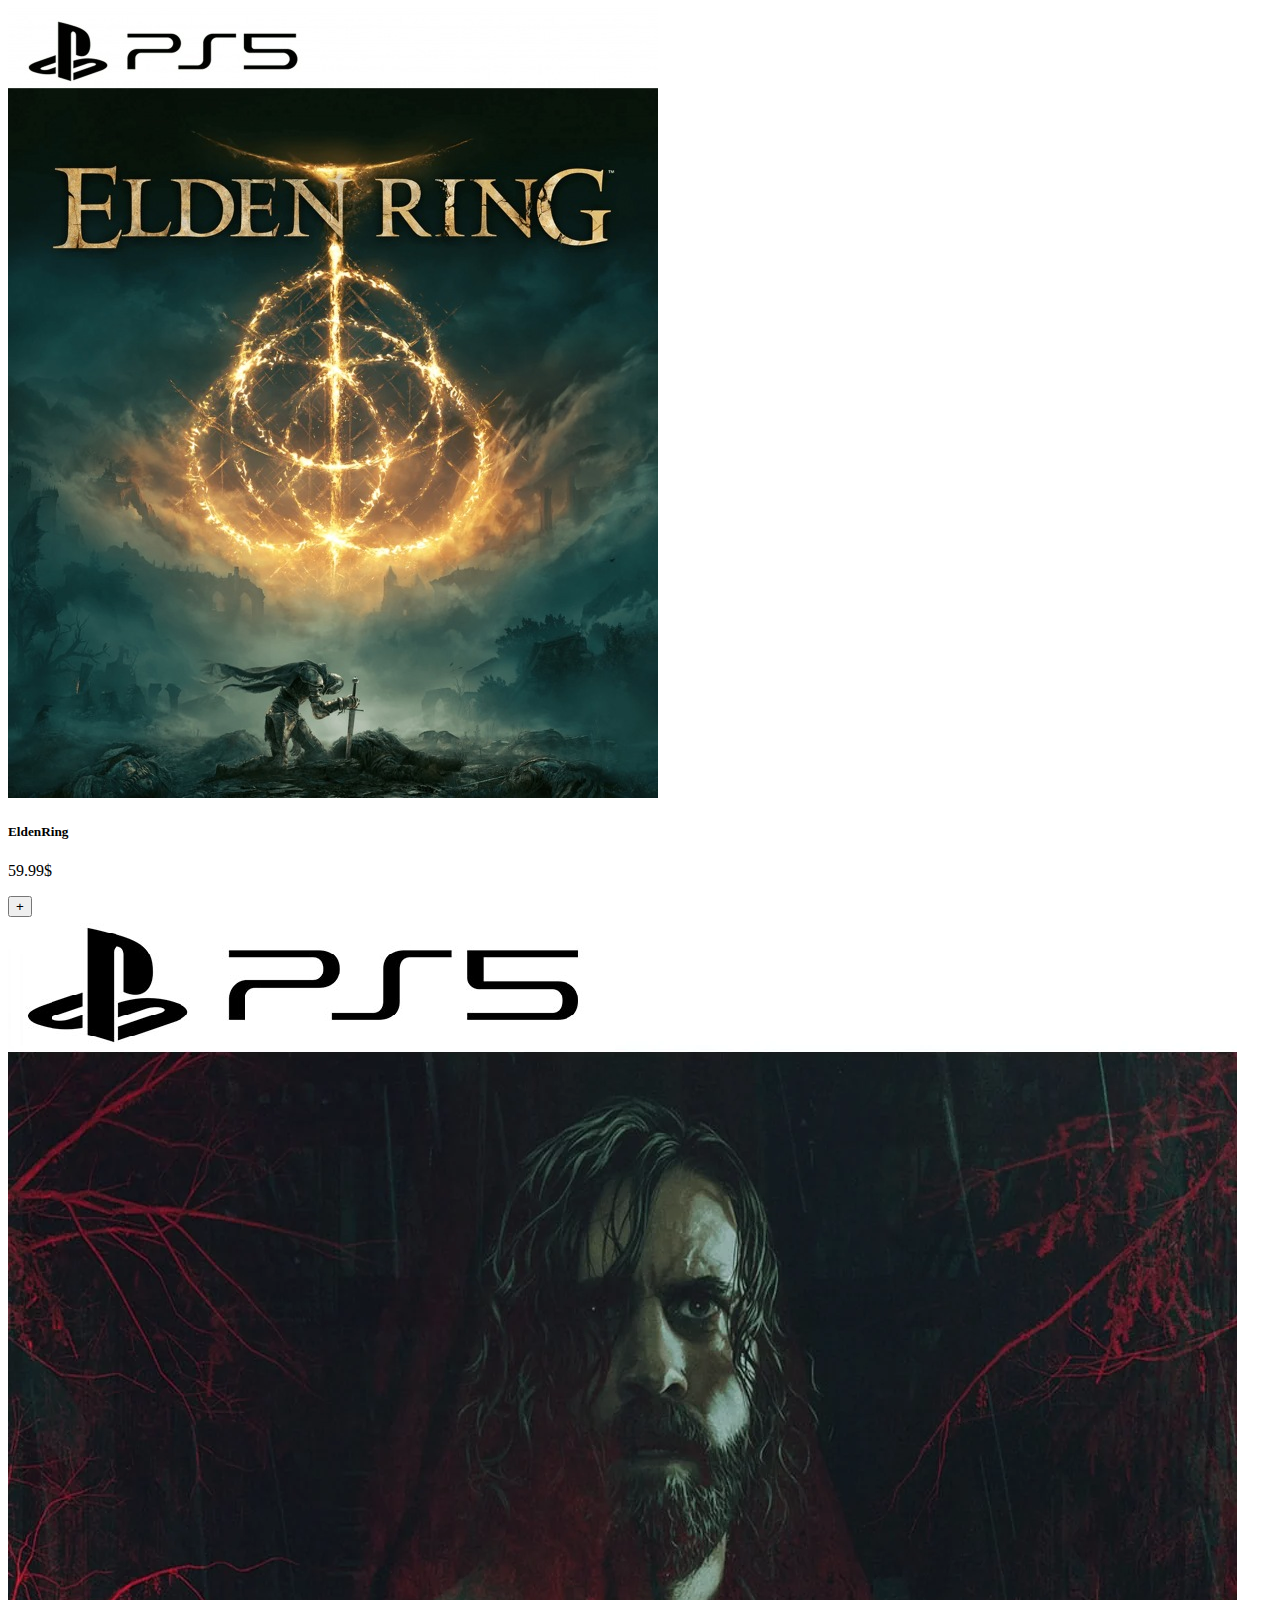
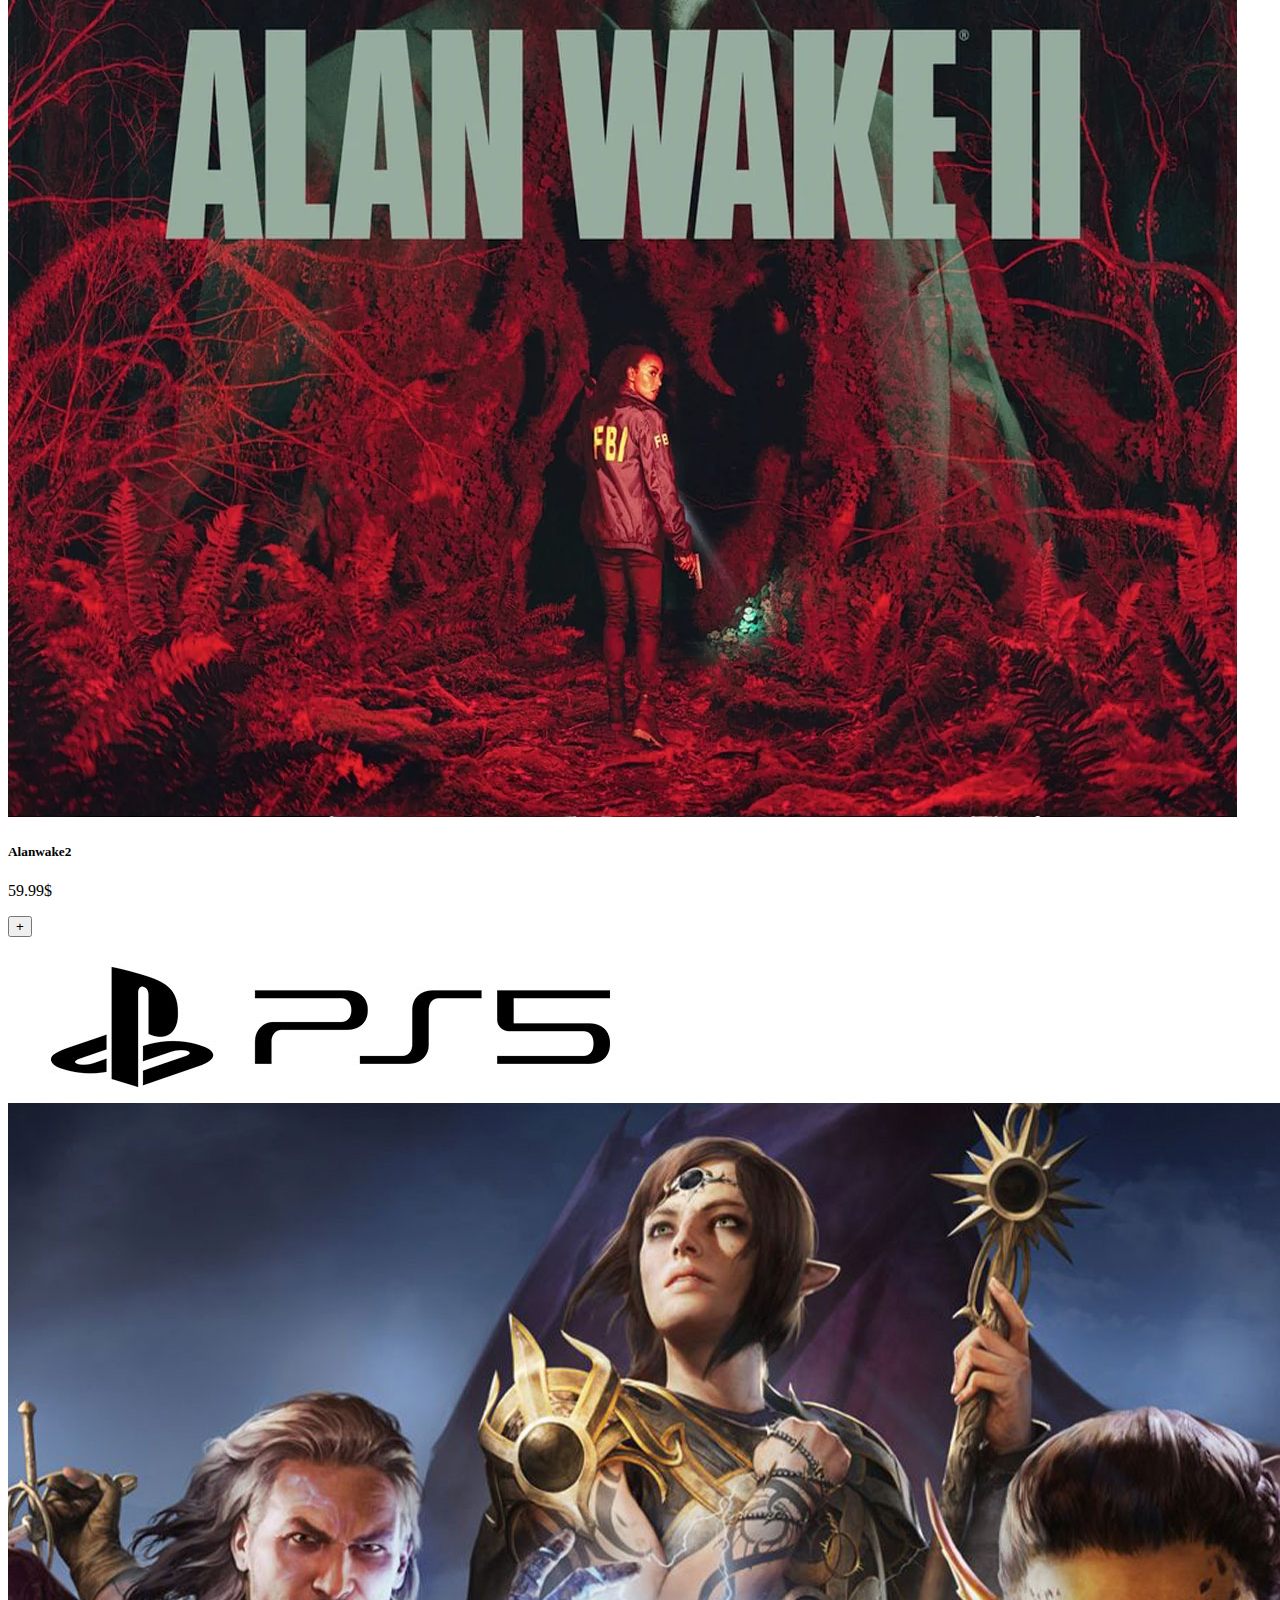
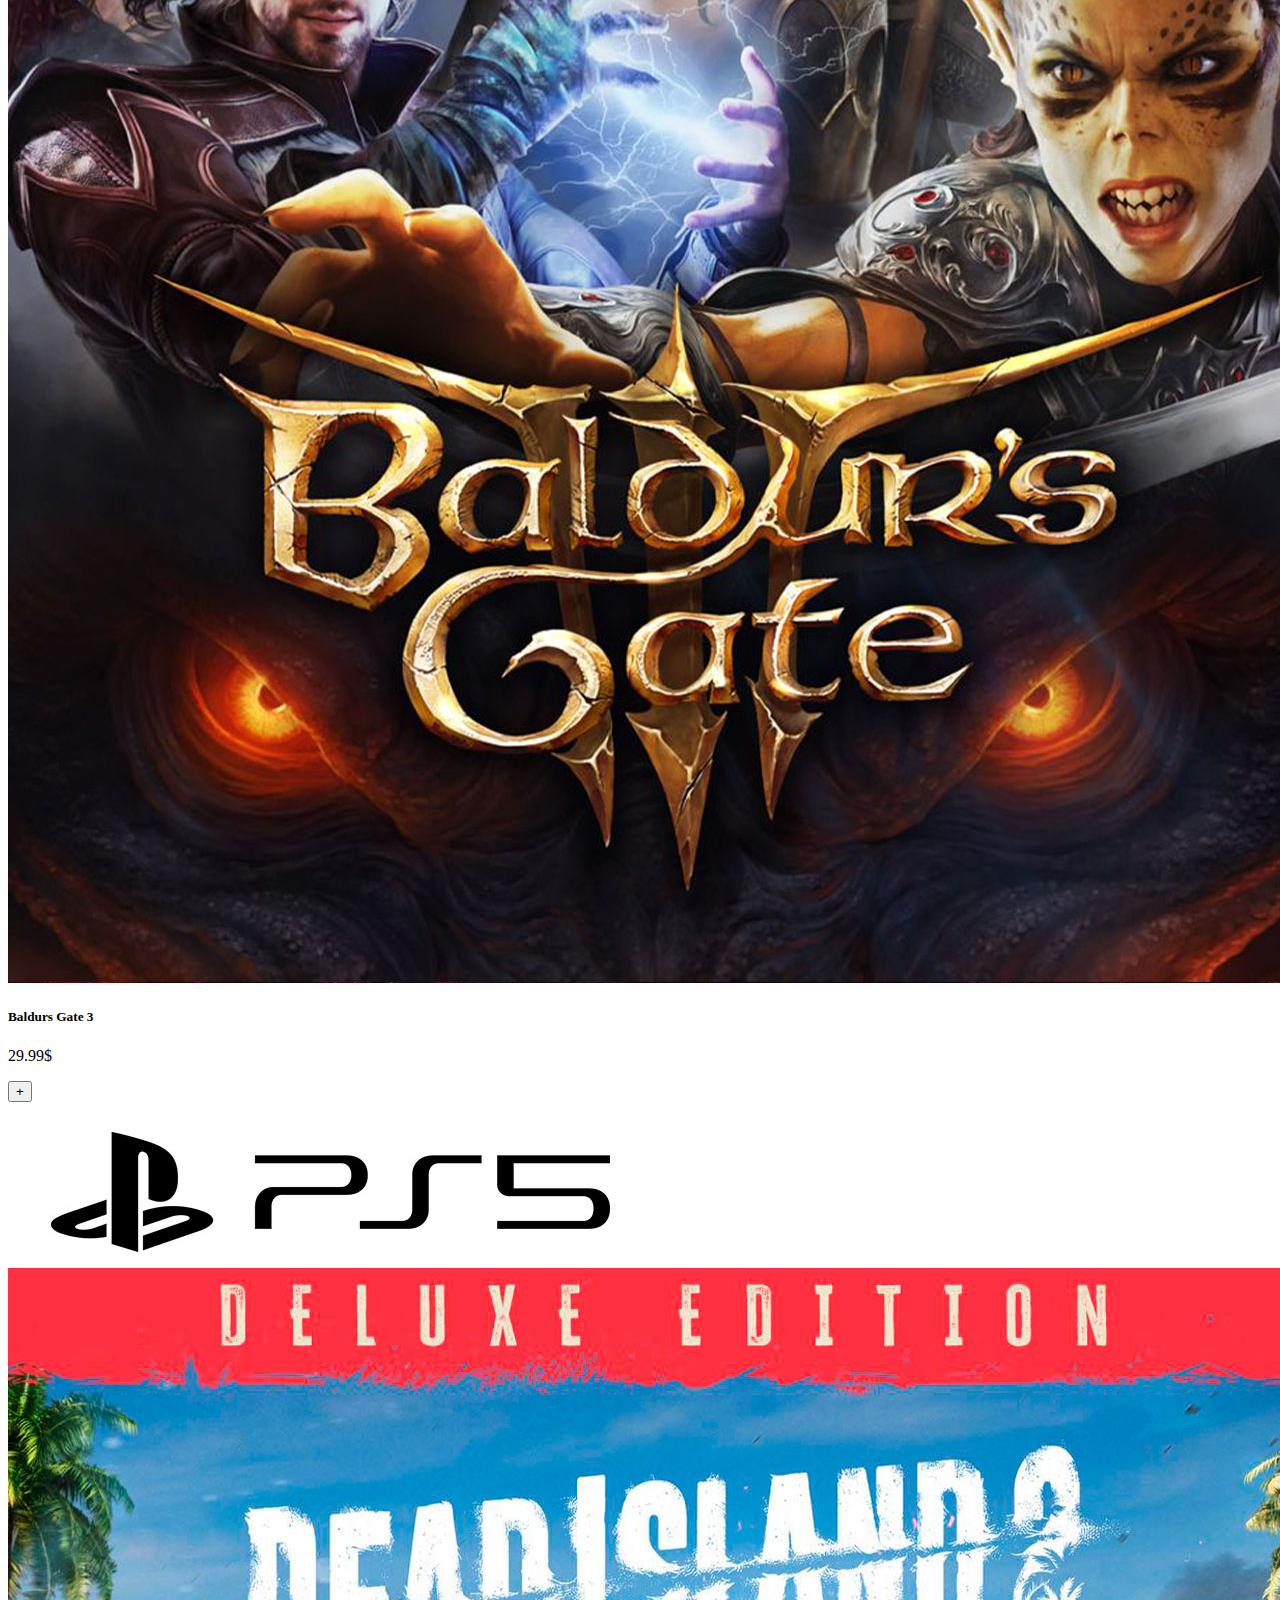
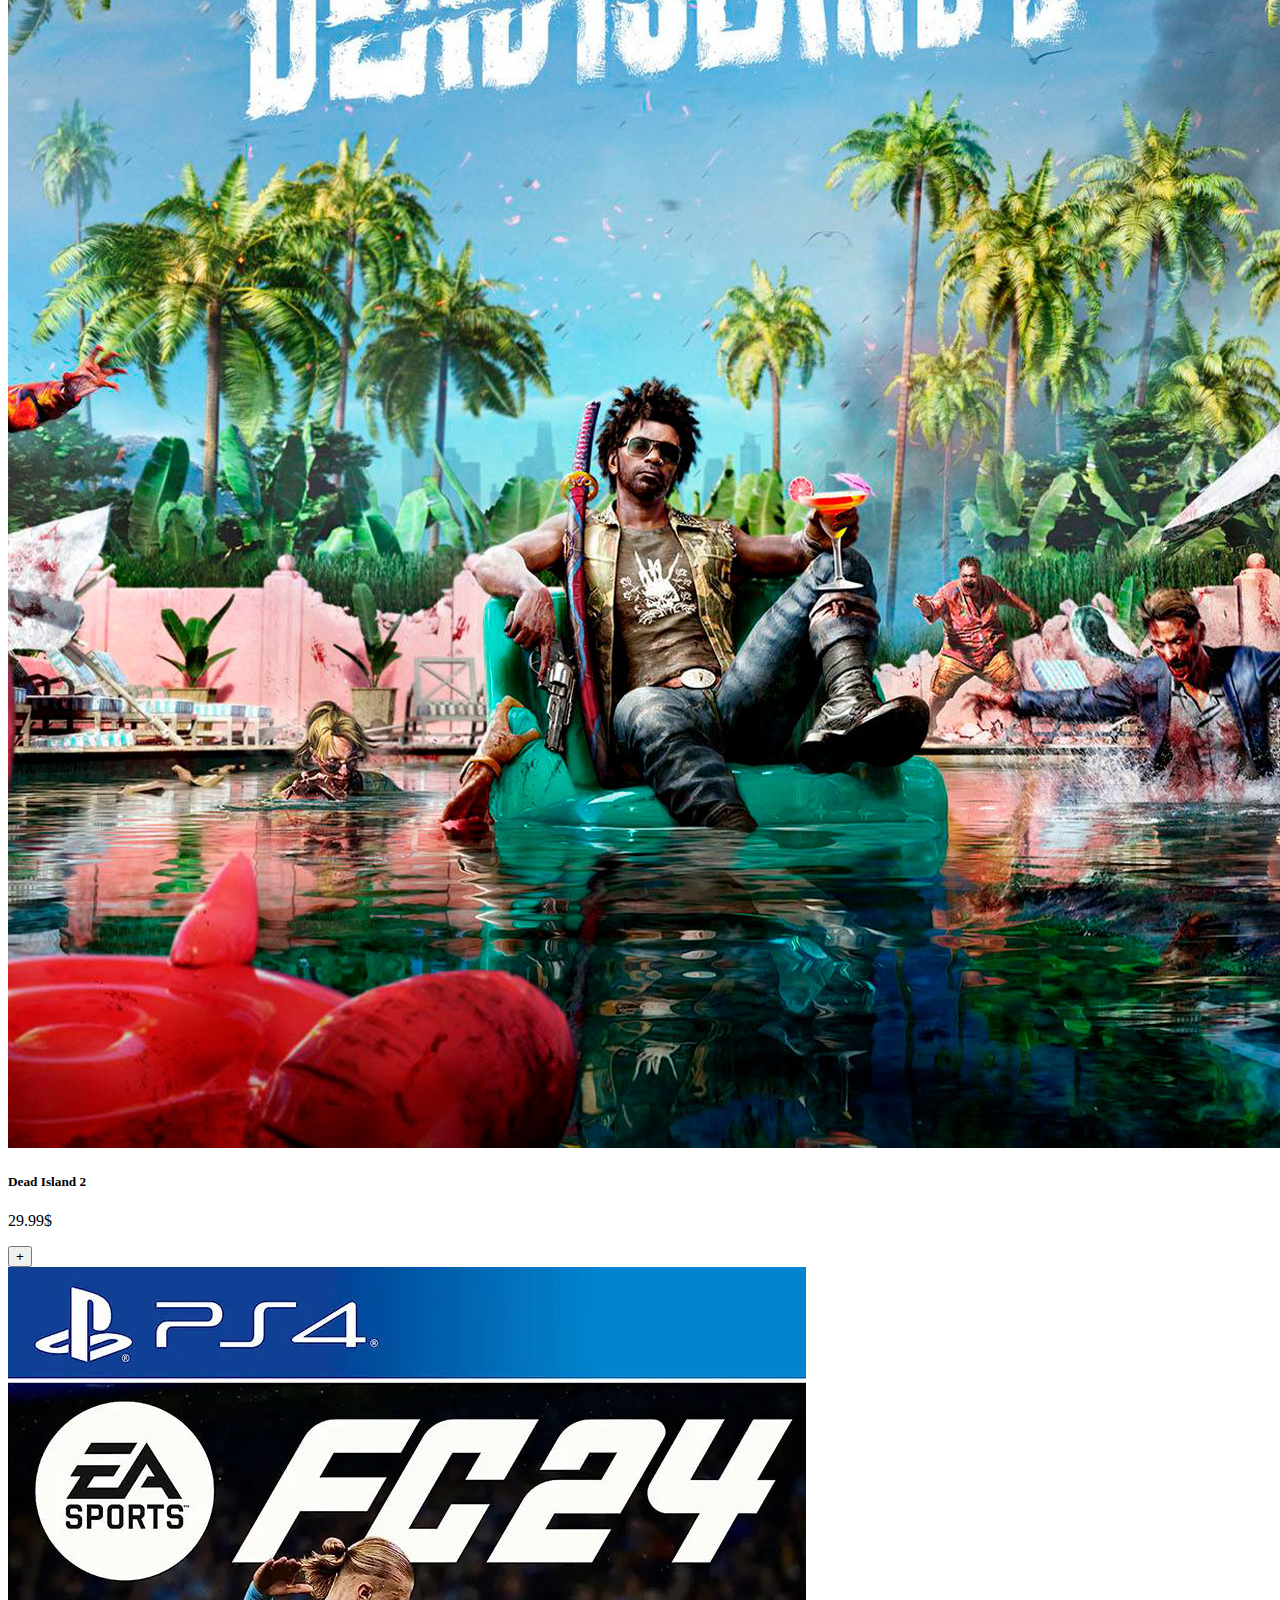
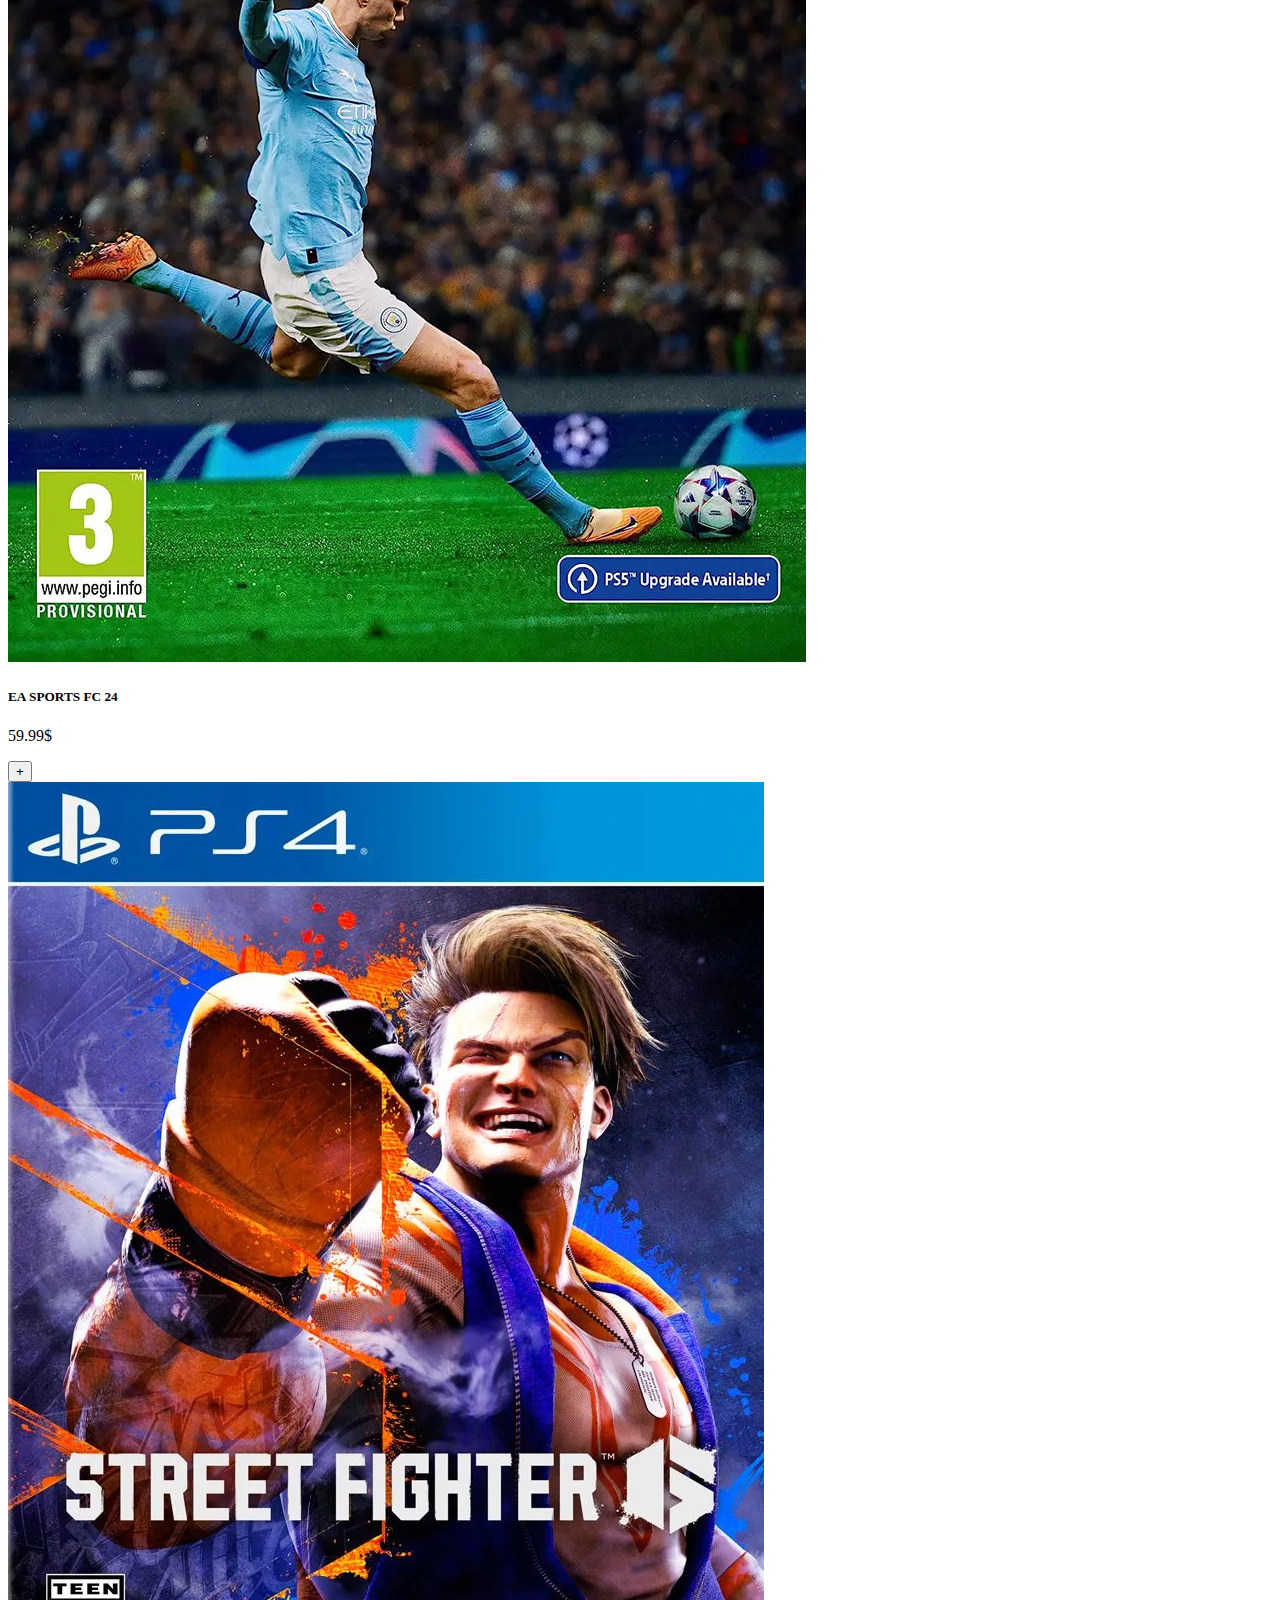
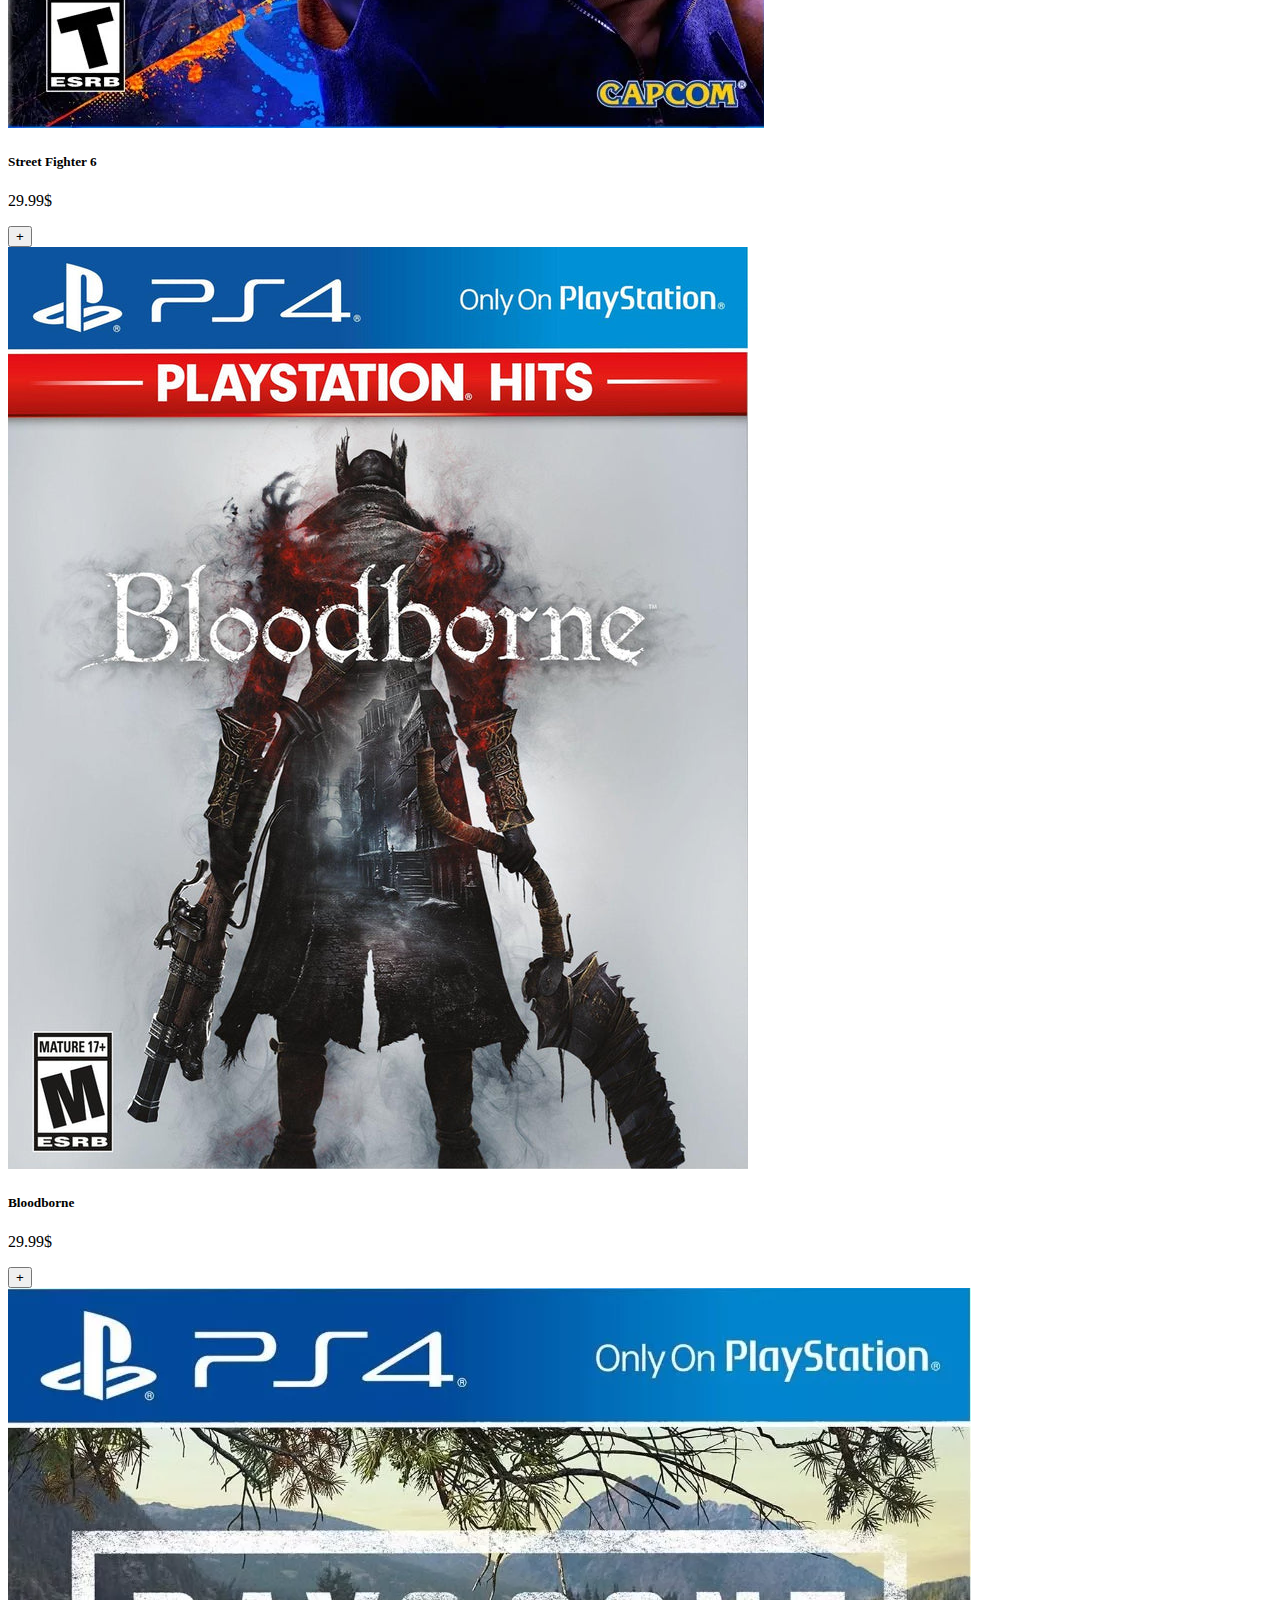
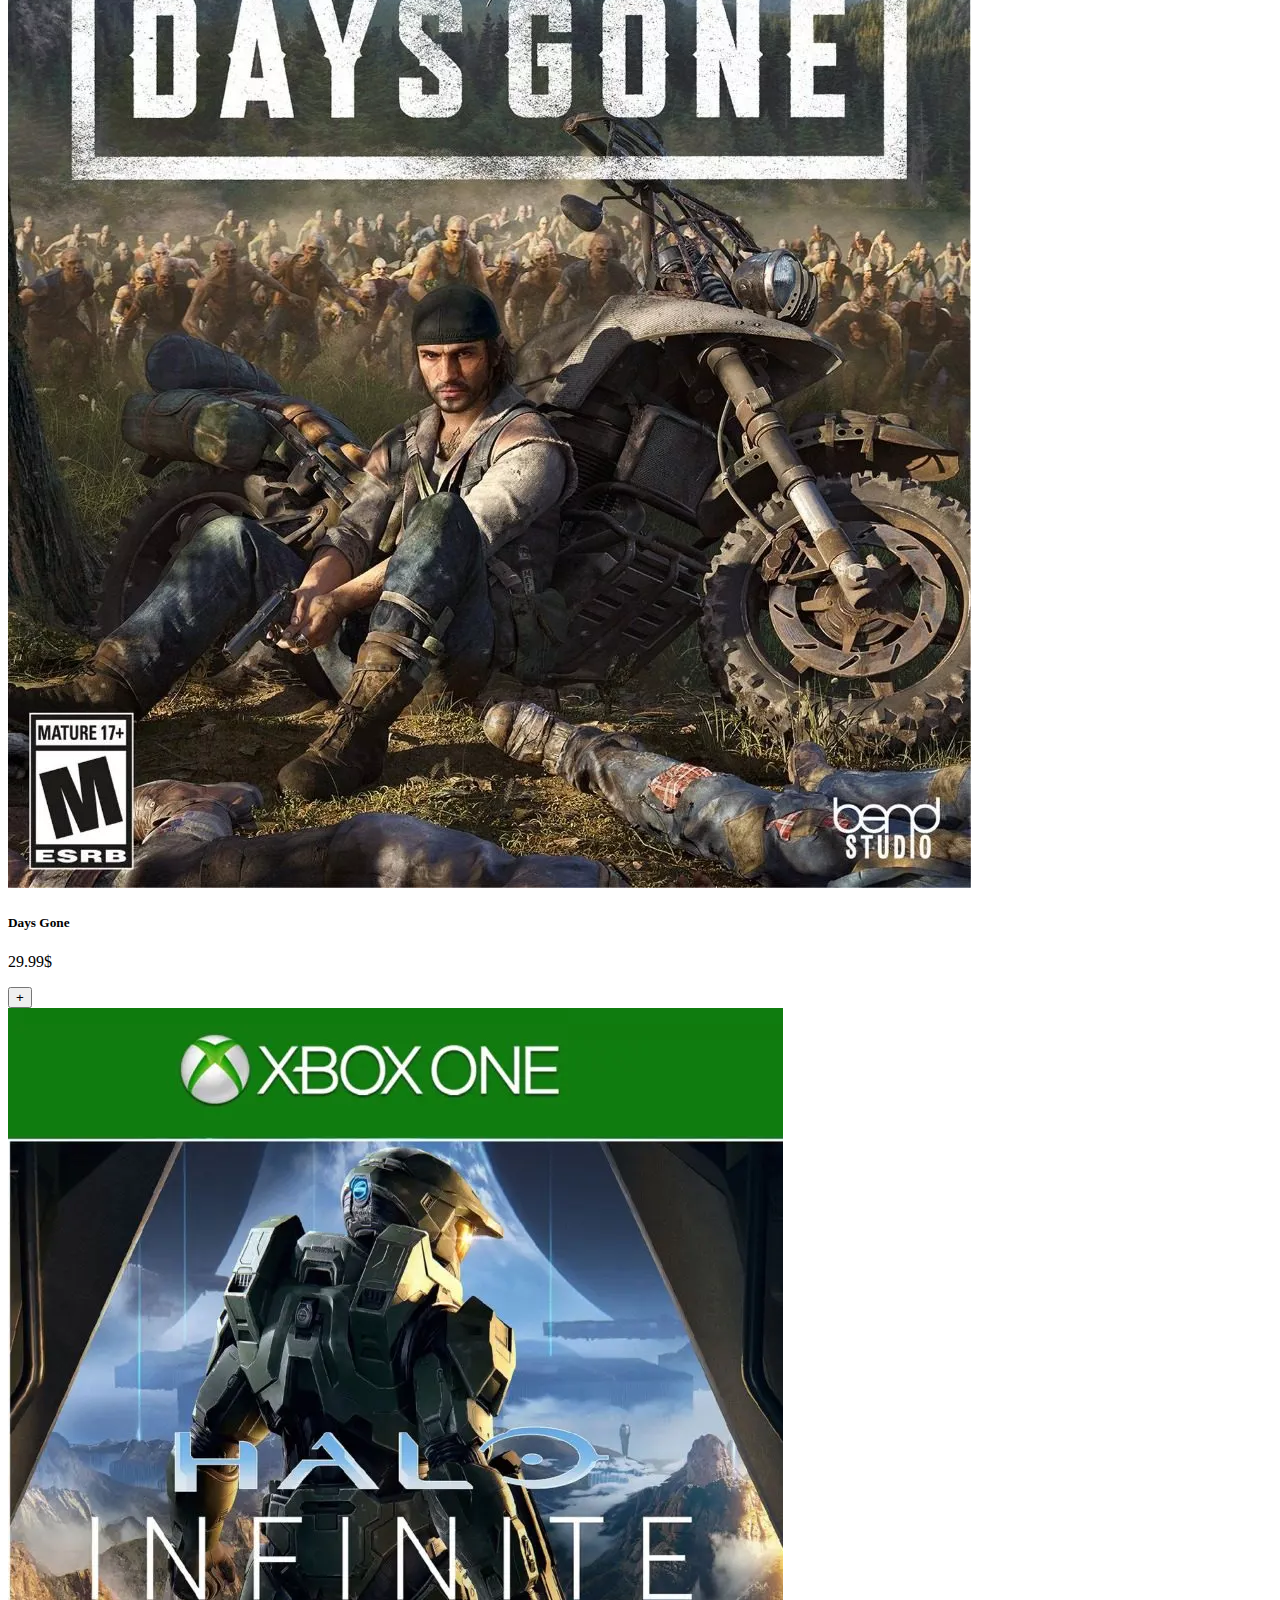
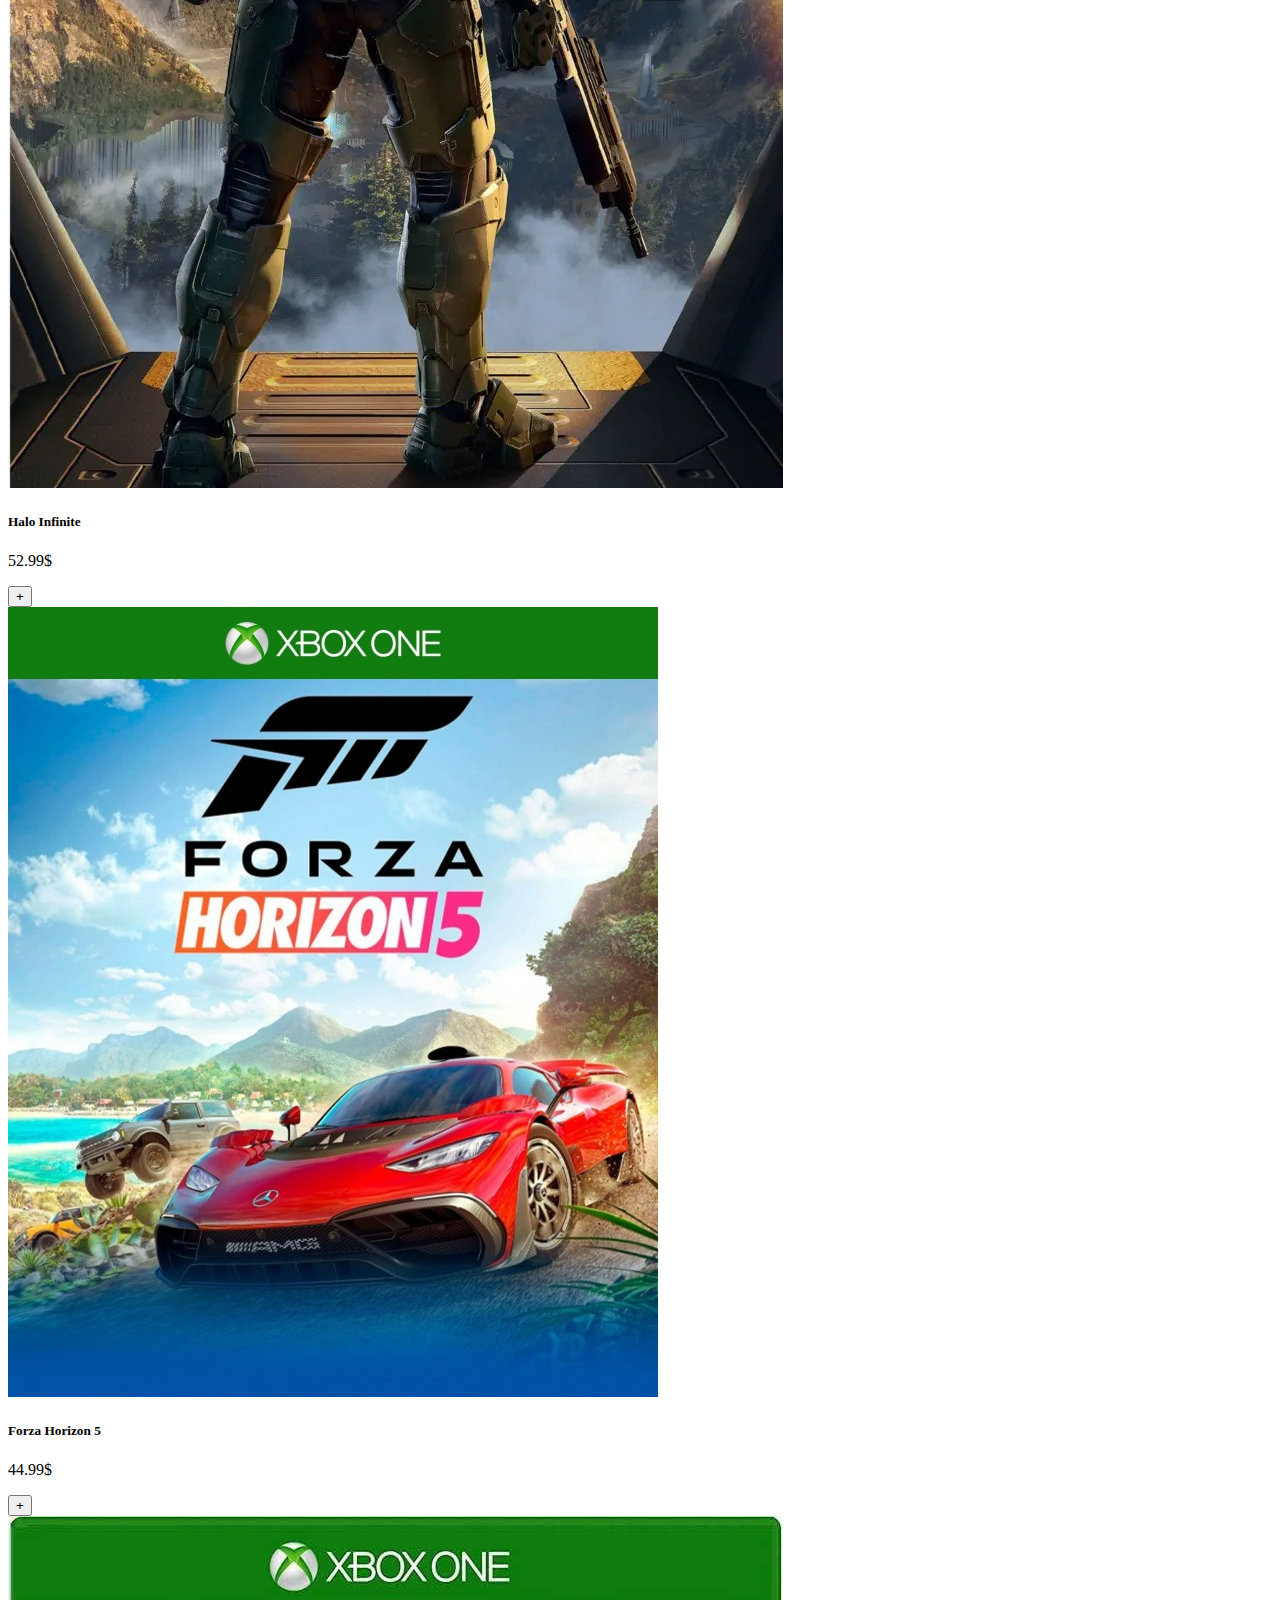
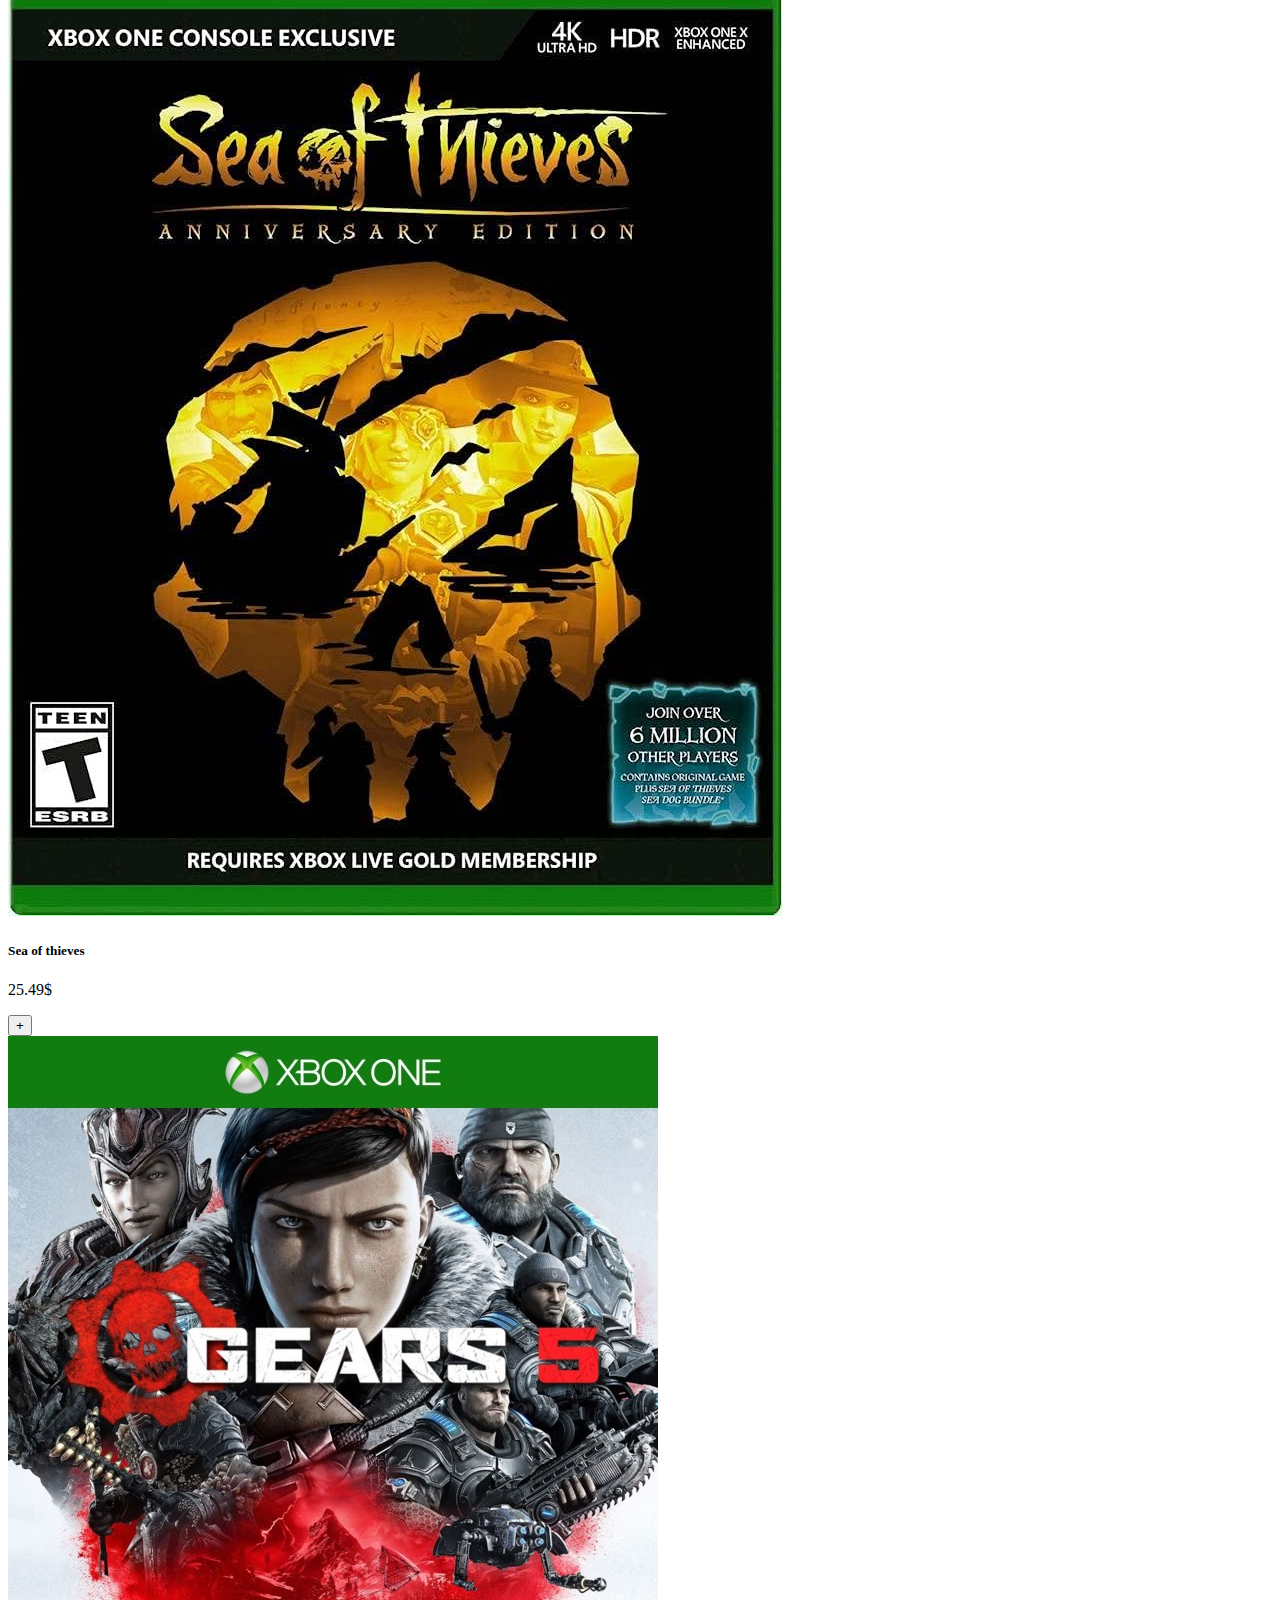
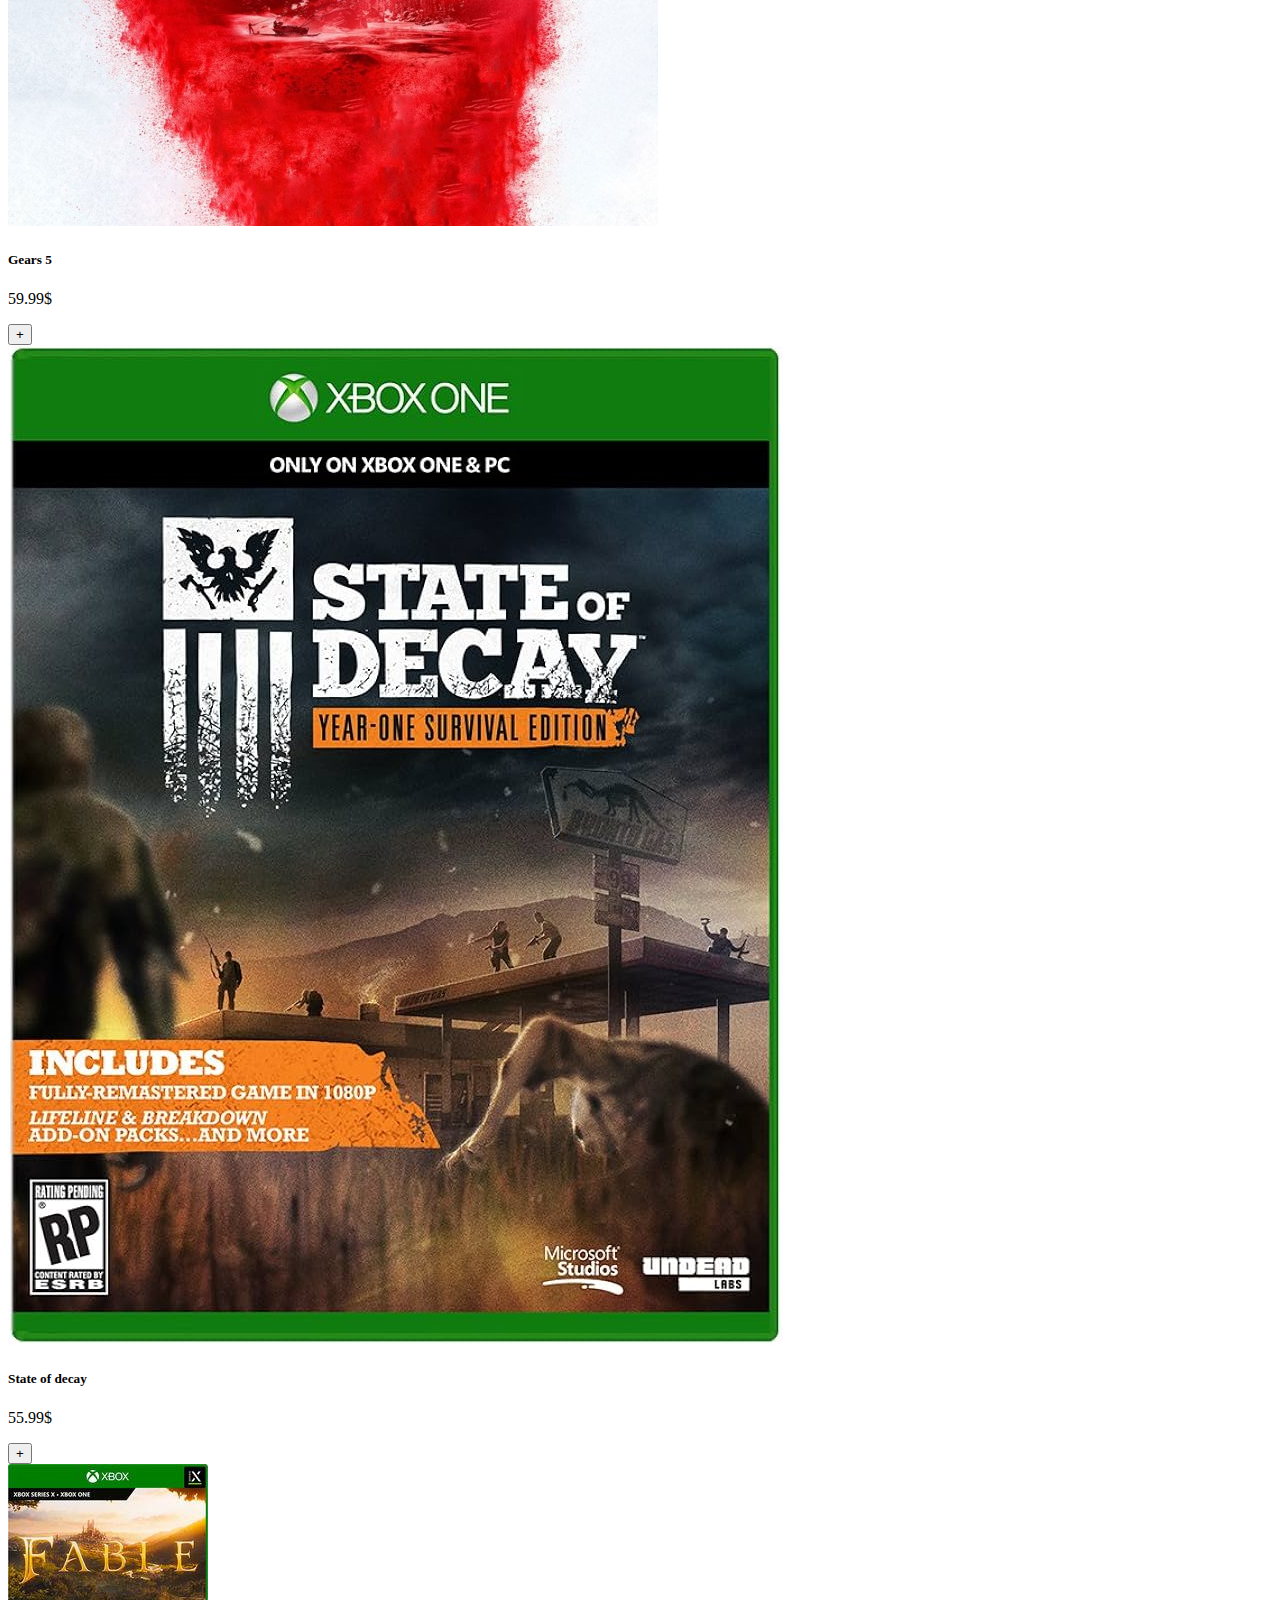
==== carrito.html @ 406a6d95 "Se agrega el Proyecto" ====
<!DOCTYPE html>

<html lang="es">

<head>

  <meta charset="UTF-8">

  <title></title>

  <meta name="viewport" content="width=device-width, user-scalable=no, initial-scale=1.0, maximum-scale=1.0, minimum-scale=1.0">

  <link rel="stylesheet" href="https://stackpath.bootstrapcdn.com/bootstrap/4.1.0/css/bootstrap.min.css" integrity="sha384-9gVQ4dYFwwWSjIDZnLEWnxCjeSWFphJiwGPXr1jddIhOegiu1FwO5qRGvFXOdJZ4" crossorigin="anonymous">

  <script>

    document.addEventListener('DOMContentLoaded', () => {

     // Variables

     const baseDeDatos = [

       {

         id: 1,

         nombre: 'EldenRing',

         precio: 59.99,

         imagen:'resources/images/EldenRing.jpg'

       },

       {

         id: 2,

         nombre: 'Alanwake2',

         precio: 59.99,

         imagen: 'resources/images/Alanwake2.png'

       },

       {

         id: 3,

         nombre: 'Baldurs Gate 3',

         precio: 29.99,

         imagen: 'resources/images/BaldursGate3.jpg'

       },

       {

         id: 4,

         nombre: 'Dead Island 2',

         precio: 29.99,

         imagen: 'resources/images/DEADISLAND2.jpg'

       },

       {

         id: 5,

         nombre: 'EA SPORTS FC 24',

         precio: 59.99,

         imagen: 'resources/images/FC24.jpg'

       },

       {

         id: 6,

         nombre: 'Street Fighter 6',

         precio: 29.99,

         imagen: 'resources/images/Streetfighter6.png'

       },

       {

         id: 7,

         nombre: 'Bloodborne',

         precio: 29.99,

        imagen: 'resources/images/Bloodborne.jpg'

       },

       {

         id: 8,

         nombre: 'Days Gone',

         precio: 29.99,

         imagen: 'resources/images/Daysgone.png'

      },

      {

         id: 9,

         nombre: 'Halo Infinite',

         precio: 52.99,

         imagen: 'resources/images/haloinfinitexbox.jpg'

      },

      {

         id: 10,

         nombre: 'Forza Horizon 5',

         precio: 44.99,

         imagen: 'resources/images/forzahorizon5xbox.jpg'

      },

      {

         id: 11,

         nombre: 'Sea of thieves',

         precio: 25.49,

         imagen: 'resources/images/seaofthievesxbox.jpg'

      },

      {

         id: 12,

         nombre: 'Gears 5',

         precio: 59.99,

         imagen: 'resources/images/gears5.xbox.jpg'

      },

      {

         id: 13,

         nombre: 'State of decay',

         precio: 55.99,

         imagen: 'resources/images/stateofdecayxbox.jpg'

      },

      {

         id: 14,

         nombre: 'Fable',

         precio: 39.99,

         imagen: 'resources/images/fablexbox.jpg'

      },

      {

         id: 15,

         nombre: 'Ghost of Tsushima',

         precio: 29.99,

         imagen: 'resources/images/ghostoftsushimaplaystation.jpg'

      },

      {

         id: 16,

         nombre: 'Uncharted 4',

         precio: 63.99,

         imagen: 'resources/images/uncharted4playstation.jpg'

      },

      {

         id: 17,

         nombre: 'Spiderman',

         precio: 27.99,

         imagen: 'resources/images/spidermanplaystation.jpg'

      },

      {

         id: 18,

         nombre: 'God of war 2018',

         precio: 52.49,

         imagen: 'resources/images/GodofWarplaystation.jpg'

      },

      {

         id: 19,

         nombre: 'Bloodborne',

         precio: 95.99,

         imagen: 'resources/images/Bloodborneplaystation.jpg'

      },

      {

         id: 20,

         nombre: 'Last Of Us Part ⅠⅠ',

         precio: 25.49,

         imagen: 'resources/images/lastofusplaystation.jpg'

      },

      {

         id: 21,

         nombre: 'Orbitron',

         precio: 44.99,

         imagen: 'resources/images/'

      },

      {
         id: 22,

         nombre: 'Cyberstrike',

         precio: 29.99,

         imagen: 'resources/images/cyberstrikepc.jpg'

      },

      {

         id: 23,

         nombre: 'Dragonfire',

         precio: 19.99,

         imagen: 'resources/images/dragonfire.jpg'

      },

      {

         id: 24,

         nombre: 'Starfall',

         precio: 63.99,

         imagen: 'resources/images/starfallpc.jpg'

      },

      {

         id: 25,

         nombre: 'Road Dash',

         precio: 48.99,

         imagen: 'resources/images/roaddashpc.jpg'

      },

      {

         id: 26,

         nombre: 'Half Life Alyx',

         precio: 42.49,

         imagen: 'resources/images/'

      },



     ];



     let carrito = [];

     const divisa = '$';

     const DOMitems = document.querySelector('#items');

     const DOMcarrito = document.querySelector('#carrito');

     const DOMtotal = document.querySelector('#total');

     const DOMbotonVaciar = document.querySelector('#boton-vaciar');



     // Funciones



     /**

     * Dibuja todos los productos a partir de la base de datos. No confundir con el carrito

     */

     function renderizarProductos() {

       baseDeDatos.forEach((info) => {

         // Estructura

         const miNodo = document.createElement('div');

         miNodo.classList.add('card', 'col-sm-4');

         // Body

         const miNodoCardBody = document.createElement('div');

         miNodoCardBody.classList.add('card-body');

         // Titulo

         const miNodoTitle = document.createElement('h5');

         miNodoTitle.classList.add('card-title');

         miNodoTitle.textContent = info.nombre;

         // Imagen

         const miNodoImagen = document.createElement('img');

         miNodoImagen.classList.add('img-fluid');

         miNodoImagen.setAttribute('src', info.imagen);

         // Precio

         const miNodoPrecio = document.createElement('p');

         miNodoPrecio.classList.add('card-text');

         miNodoPrecio.textContent = `${info.precio}${divisa}`;

         // Boton

         const miNodoBoton = document.createElement('button');

         miNodoBoton.classList.add('btn', 'btn-primary');

         miNodoBoton.textContent = '+';

         miNodoBoton.setAttribute('marcador', info.id);

         miNodoBoton.addEventListener('click', anyadirProductoAlCarrito);

         // Insertamos

         miNodoCardBody.appendChild(miNodoImagen);

         miNodoCardBody.appendChild(miNodoTitle);

         miNodoCardBody.appendChild(miNodoPrecio);

         miNodoCardBody.appendChild(miNodoBoton);

         miNodo.appendChild(miNodoCardBody);

         DOMitems.appendChild(miNodo);

       });

     }



     /**

     * Evento para añadir un producto al carrito de la compra

     */

     function anyadirProductoAlCarrito(evento) {

       // Anyadimos el Nodo a nuestro carrito

       carrito.push(evento.target.getAttribute('marcador'))

       // Actualizamos el carrito

       renderizarCarrito();



     }



     /**

     * Dibuja todos los productos guardados en el carrito

     */

     function renderizarCarrito() {

       // Vaciamos todo el html

       DOMcarrito.textContent = '';

       // Quitamos los duplicados

       const carritoSinDuplicados = [...new Set(carrito)];

       // Generamos los Nodos a partir de carrito

       carritoSinDuplicados.forEach((item) => {

         // Obtenemos el item que necesitamos de la variable base de datos

         const miItem = baseDeDatos.filter((itemBaseDatos) => {

           // ¿Coincide las id? Solo puede existir un caso

           return itemBaseDatos.id === parseInt(item);

         });

         // Cuenta el número de veces que se repite el producto

         const numeroUnidadesItem = carrito.reduce((total, itemId) => {

           // ¿Coincide las id? Incremento el contador, en caso contrario no mantengo

           return itemId === item ? total += 1 : total;

         }, 0);

         // Creamos el nodo del item del carrito

         const miNodo = document.createElement('li');

         miNodo.classList.add('list-group-item', 'text-right', 'mx-2');

         miNodo.textContent = `${numeroUnidadesItem} x ${miItem[0].nombre} - ${miItem[0].precio}${divisa}`;

         // Boton de borrar

         const miBoton = document.createElement('button');

         miBoton.classList.add('btn', 'btn-danger', 'mx-5');

         miBoton.textContent = 'X';

         miBoton.style.marginLeft = '1rem';

         miBoton.dataset.item = item;

         miBoton.addEventListener('click', borrarItemCarrito);

         // Mezclamos nodos

         miNodo.appendChild(miBoton);

         DOMcarrito.appendChild(miNodo);

       });

       // Renderizamos el precio total en el HTML

       DOMtotal.textContent = calcularTotal();

     }



     /**

     * Evento para borrar un elemento del carrito

     */

     function borrarItemCarrito(evento) {

       // Obtenemos el producto ID que hay en el boton pulsado

       const id = evento.target.dataset.item;

       // Borramos todos los productos

       carrito = carrito.filter((carritoId) => {

         return carritoId !== id;

       });

       // volvemos a renderizar

       renderizarCarrito();

     }



     /**

      * Calcula el precio total teniendo en cuenta los productos repetidos

      */

     function calcularTotal() {

       // Recorremos el array del carrito

       return carrito.reduce((total, item) => {

         // De cada elemento obtenemos su precio

         const miItem = baseDeDatos.filter((itemBaseDatos) => {

           return itemBaseDatos.id === parseInt(item);

         });

         // Los sumamos al total

         return total + miItem[0].precio;

       }, 0).toFixed(2);

     }



     /**

     * Varia el carrito y vuelve a dibujarlo

     */

     function vaciarCarrito() {

       // Limpiamos los productos guardados

       carrito = [];

       // Renderizamos los cambios

       renderizarCarrito();

     }



     // Eventos

     DOMbotonVaciar.addEventListener('click', vaciarCarrito);



     // Inicio

     renderizarProductos();

     renderizarCarrito();

    });

  </script>

</head>

<body>

  <div class="container">

    <div class="row">

      <!-- Elementos generados a partir del JSON -->

      <main id="items" class="col-sm-8 row"></main>

      <!-- Carrito -->

      <aside class="col-sm-4">

        <h2>Carrito</h2>

        <!-- Elementos del carrito -->

        <ul id="carrito" class="list-group"></ul>

        <hr>

        <!-- Precio total -->

        <p class="text-right">Total: <span id="total"></span></p>

        <button id="boton-vaciar" class="btn btn-danger">Vaciar</button>

      </aside>

    </div>

  </div>

</body>

</html>
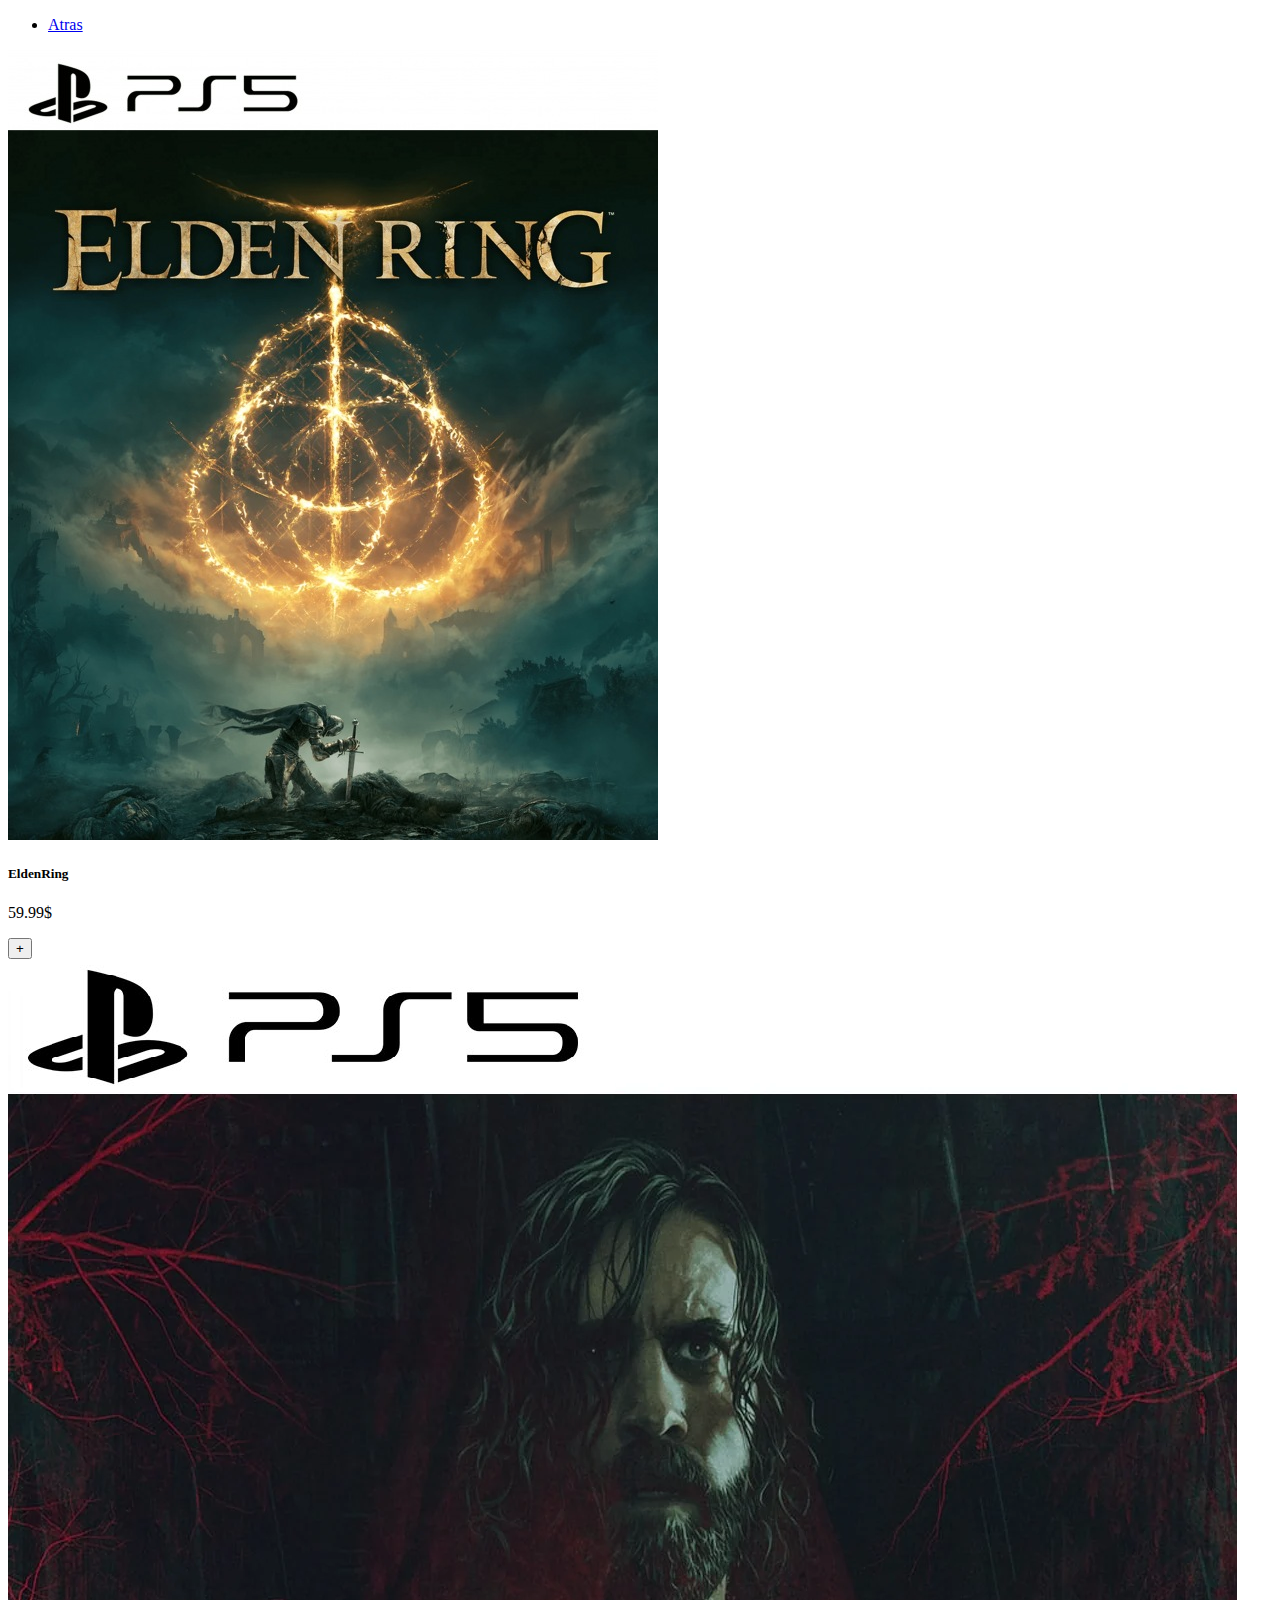
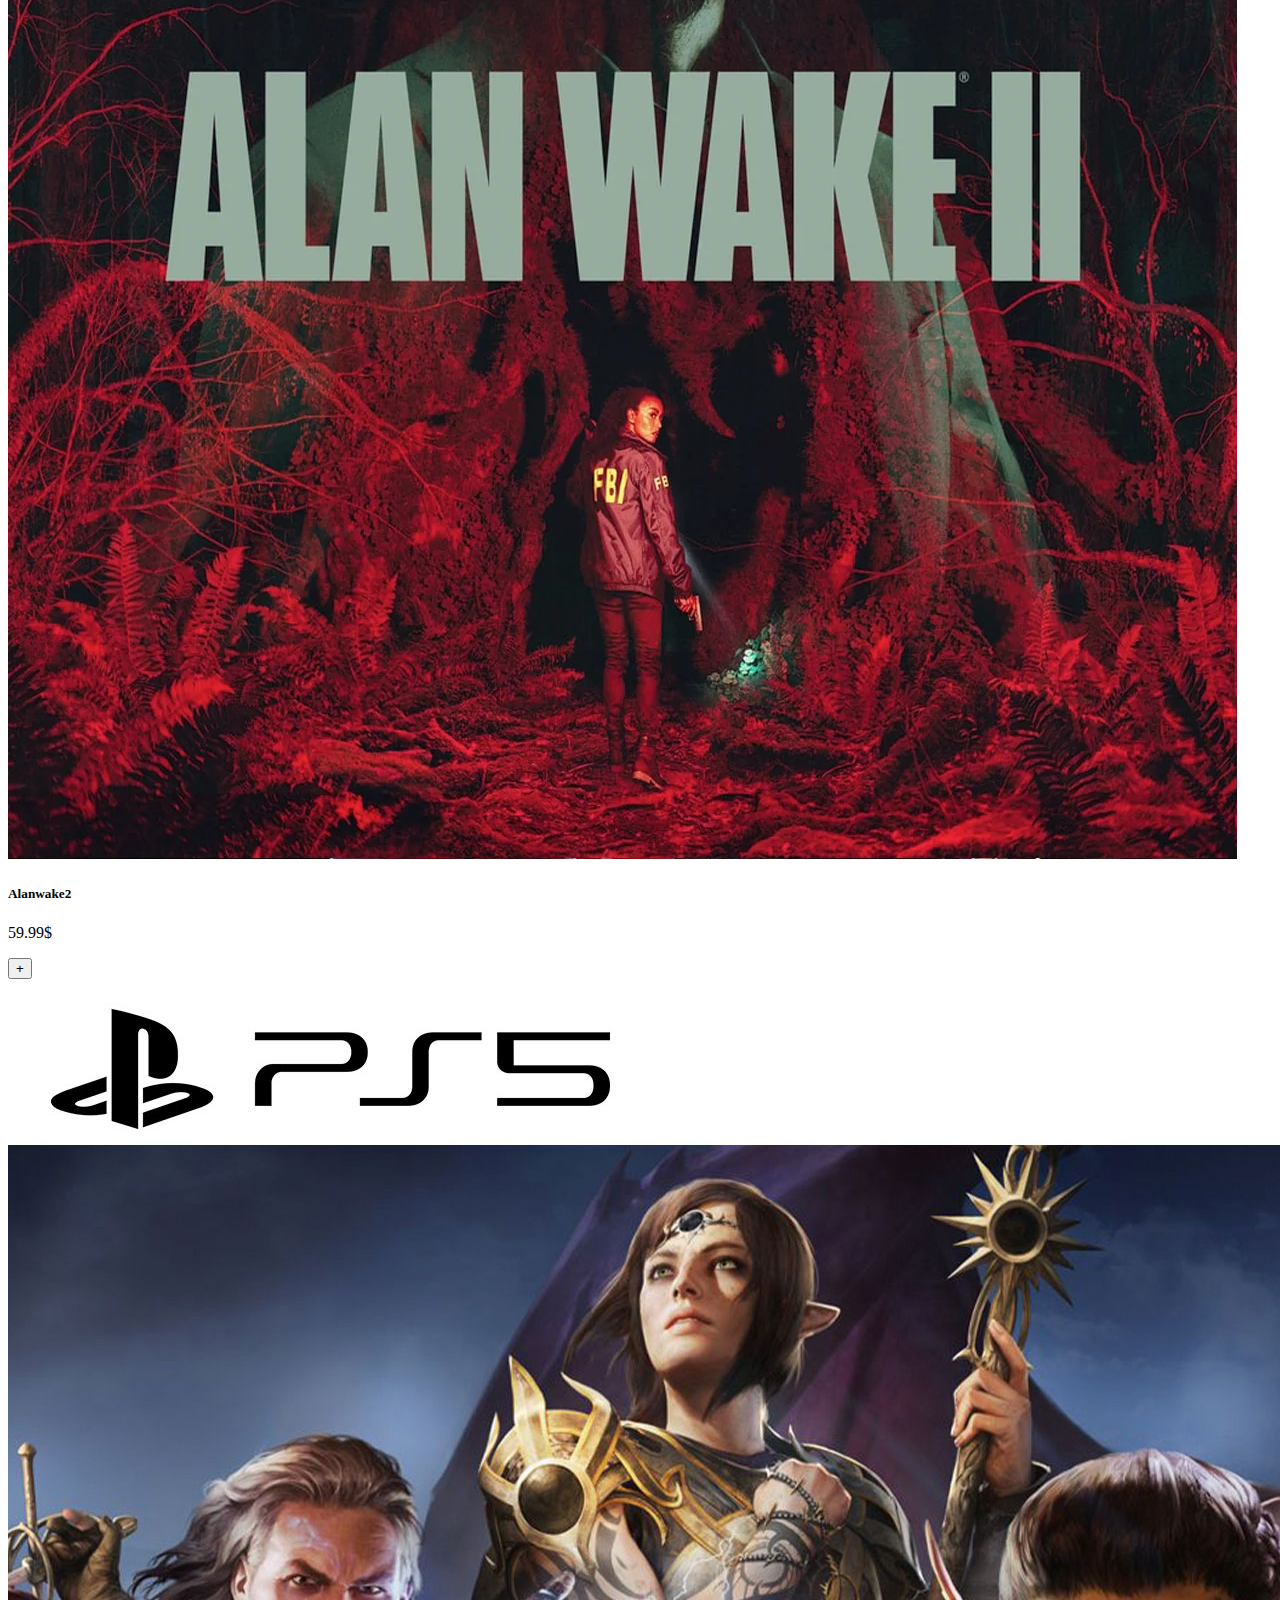
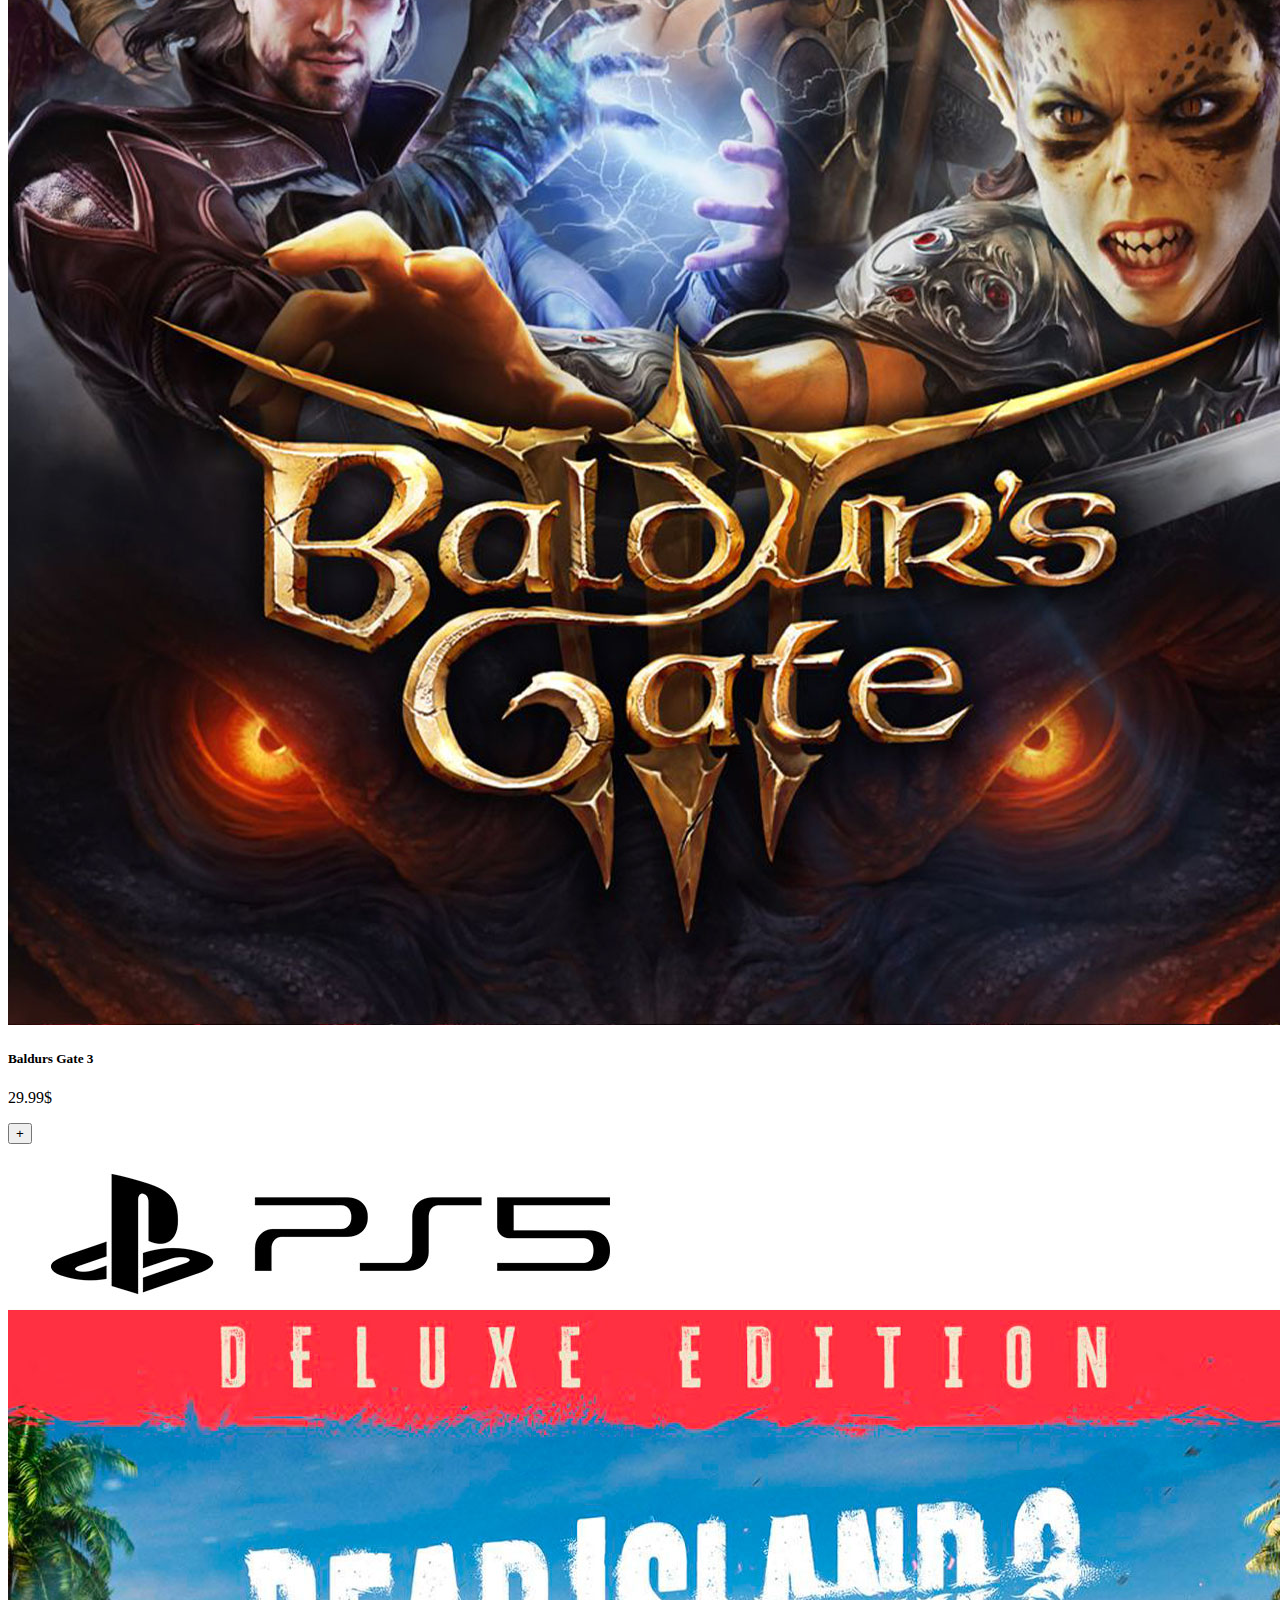
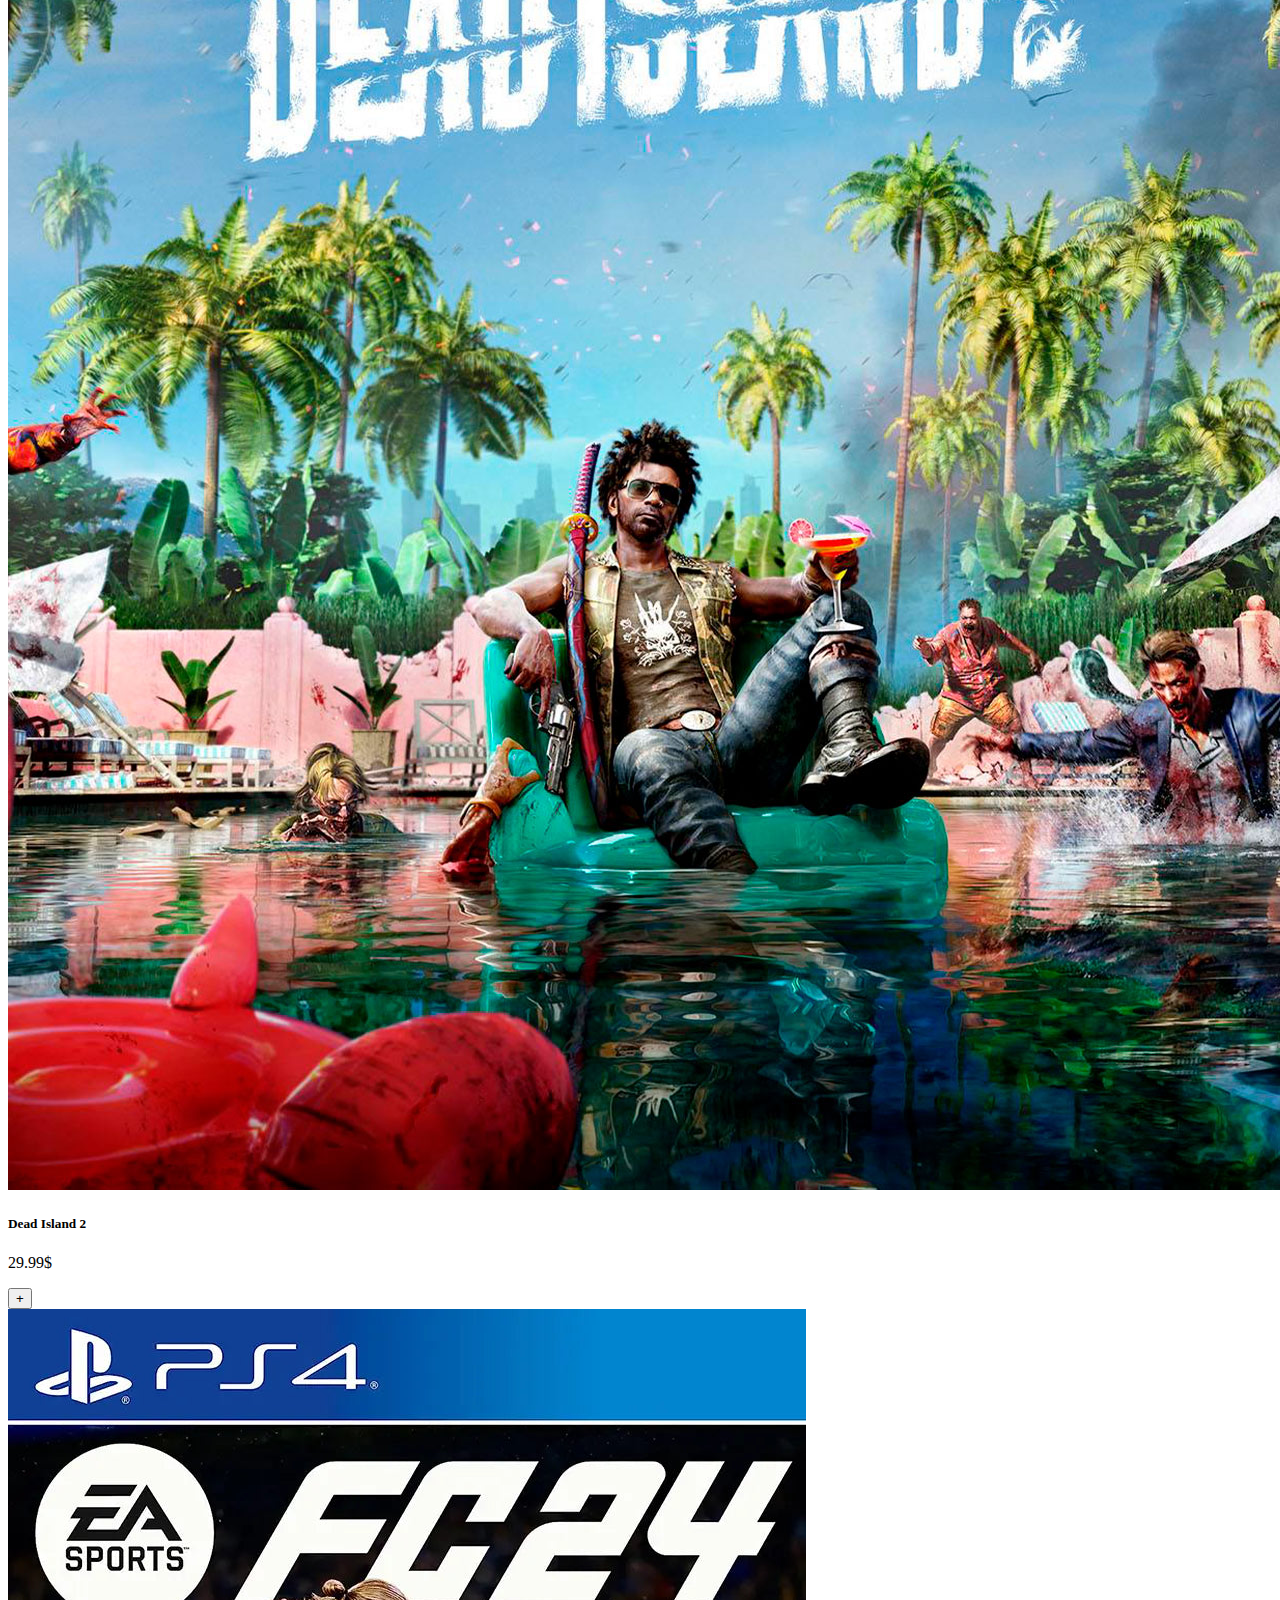
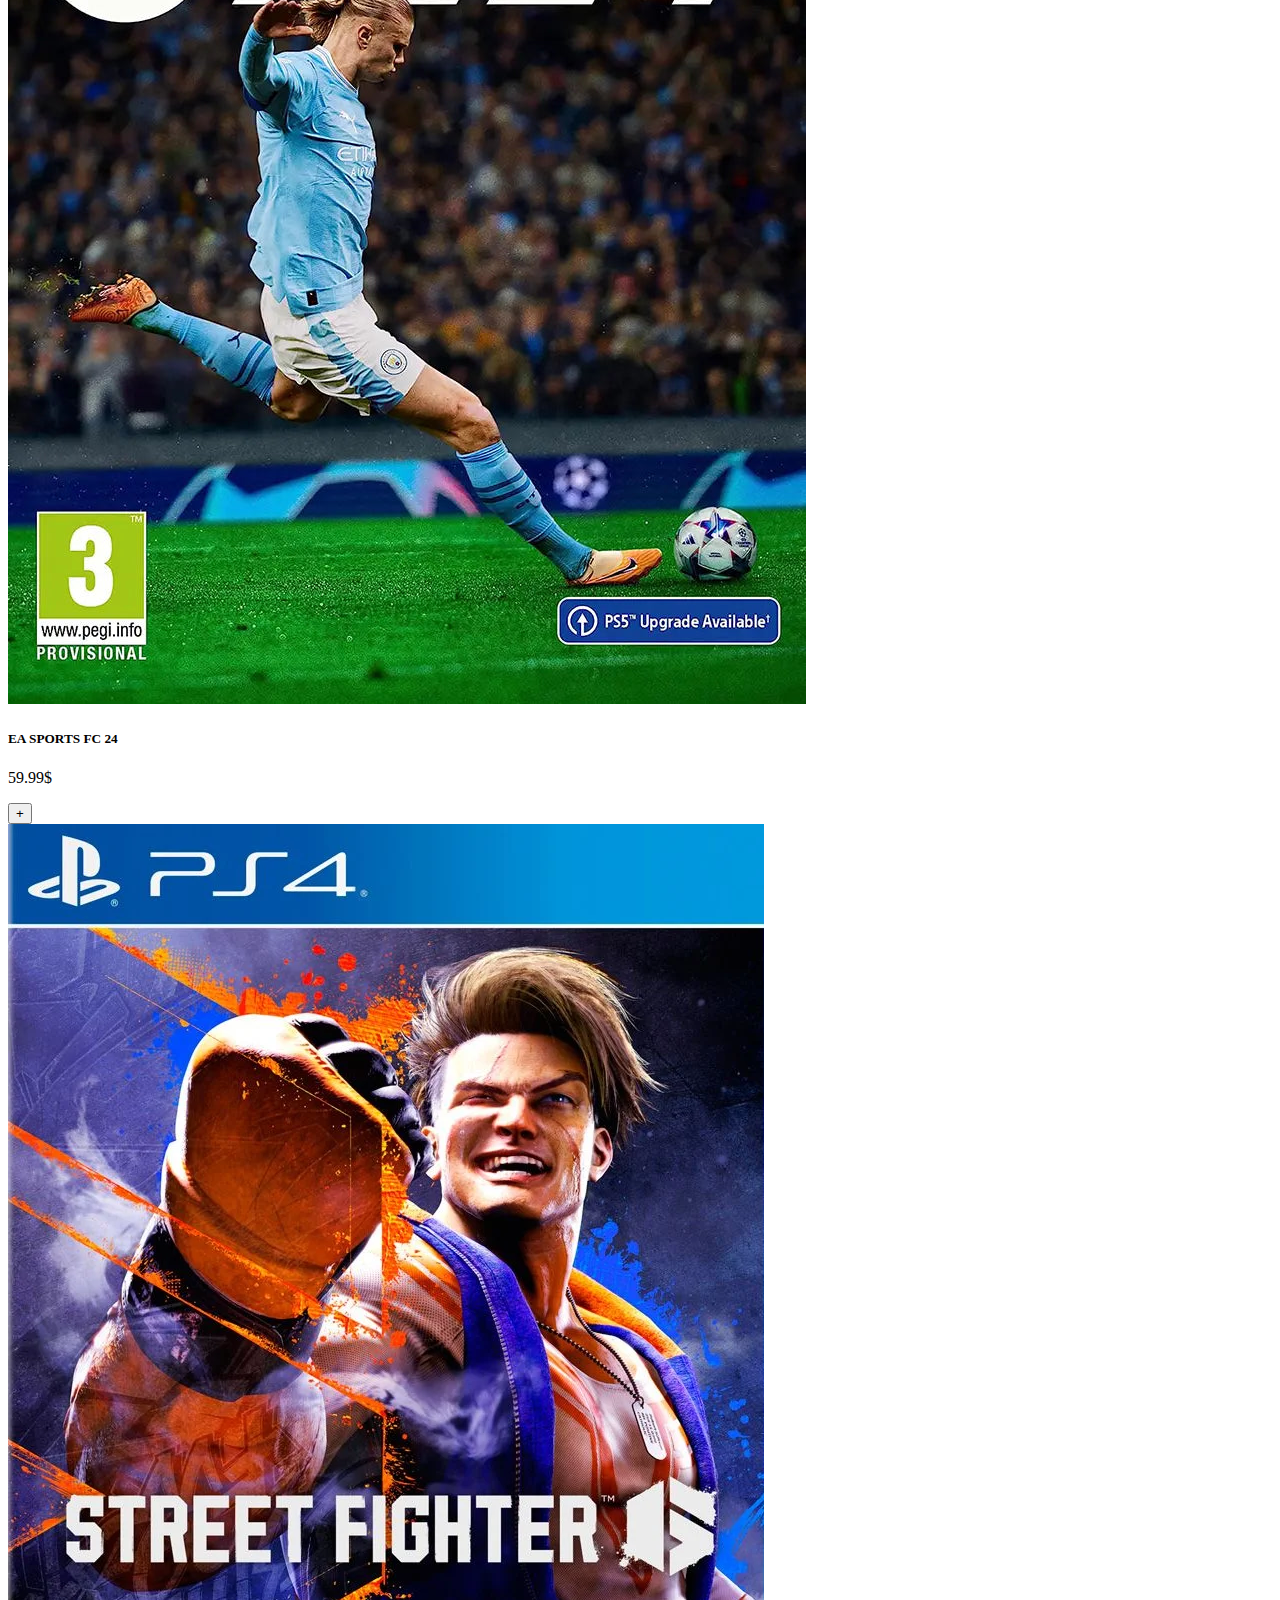
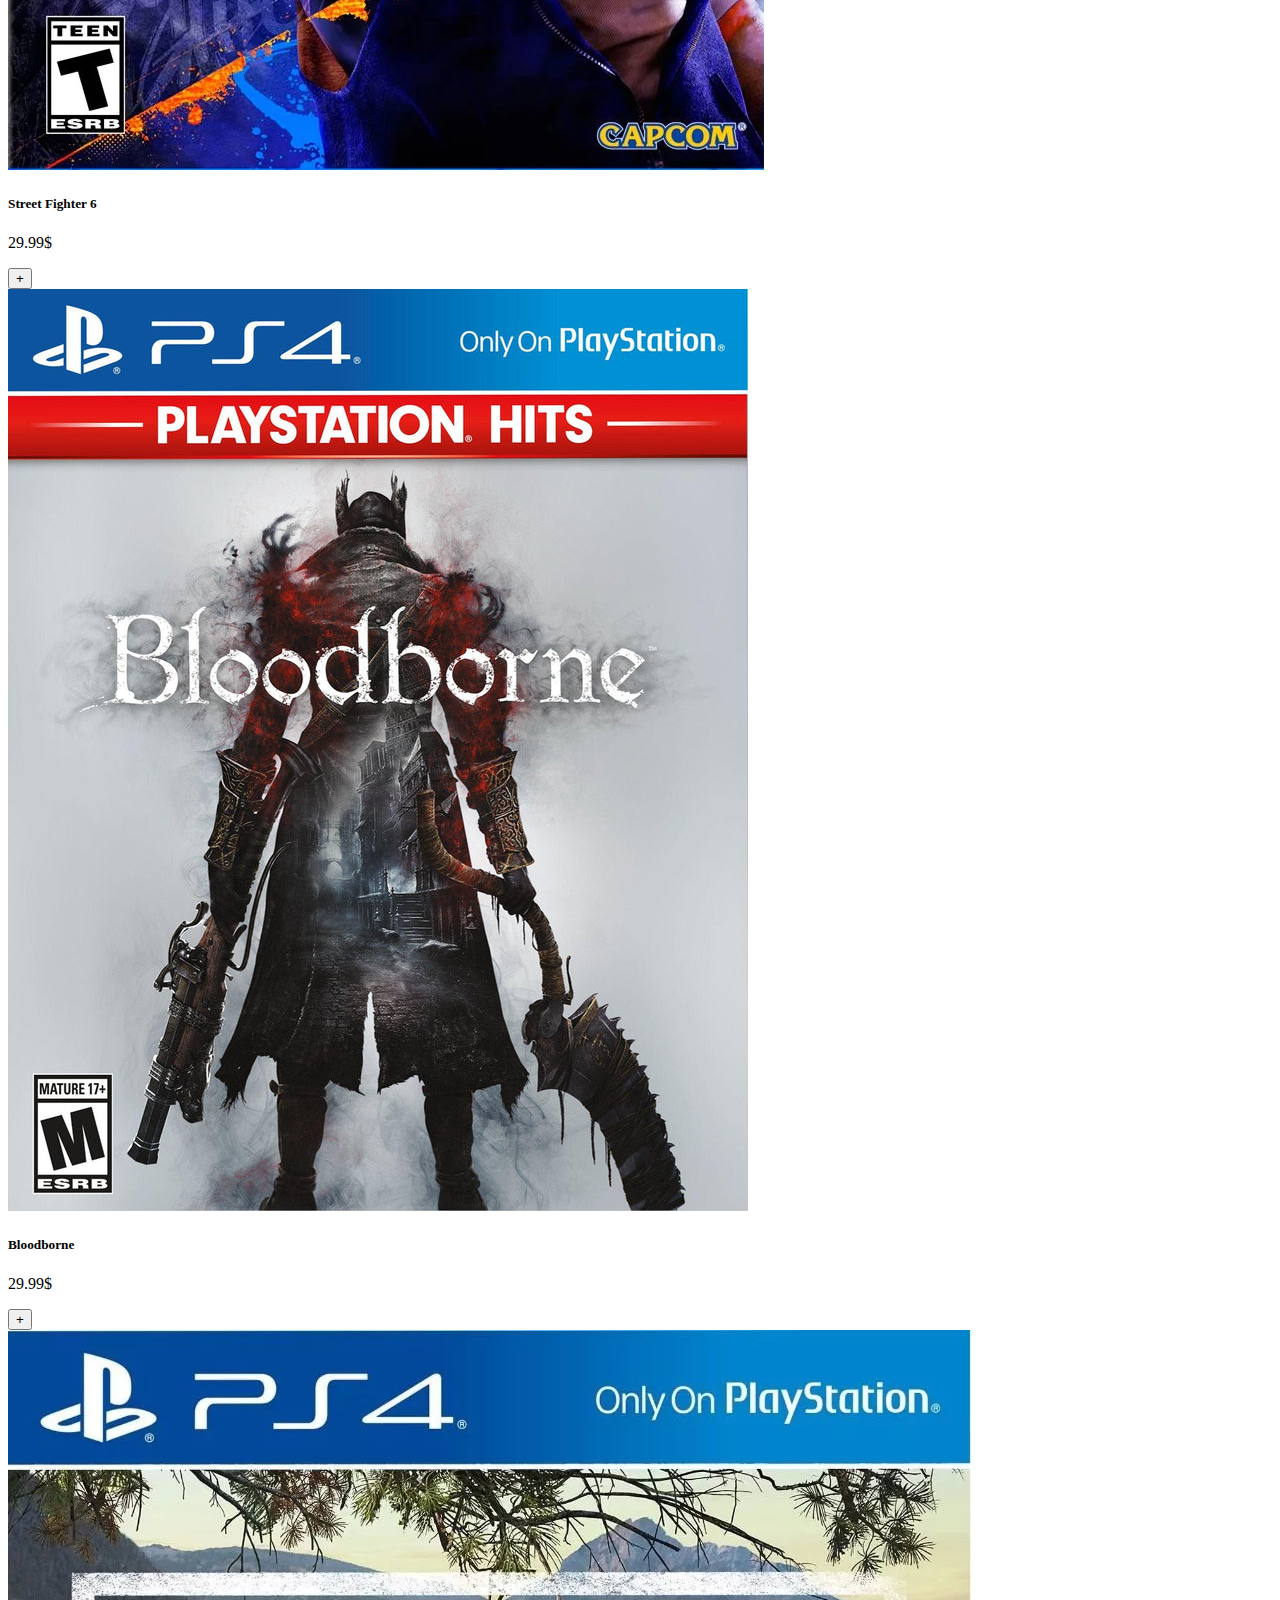
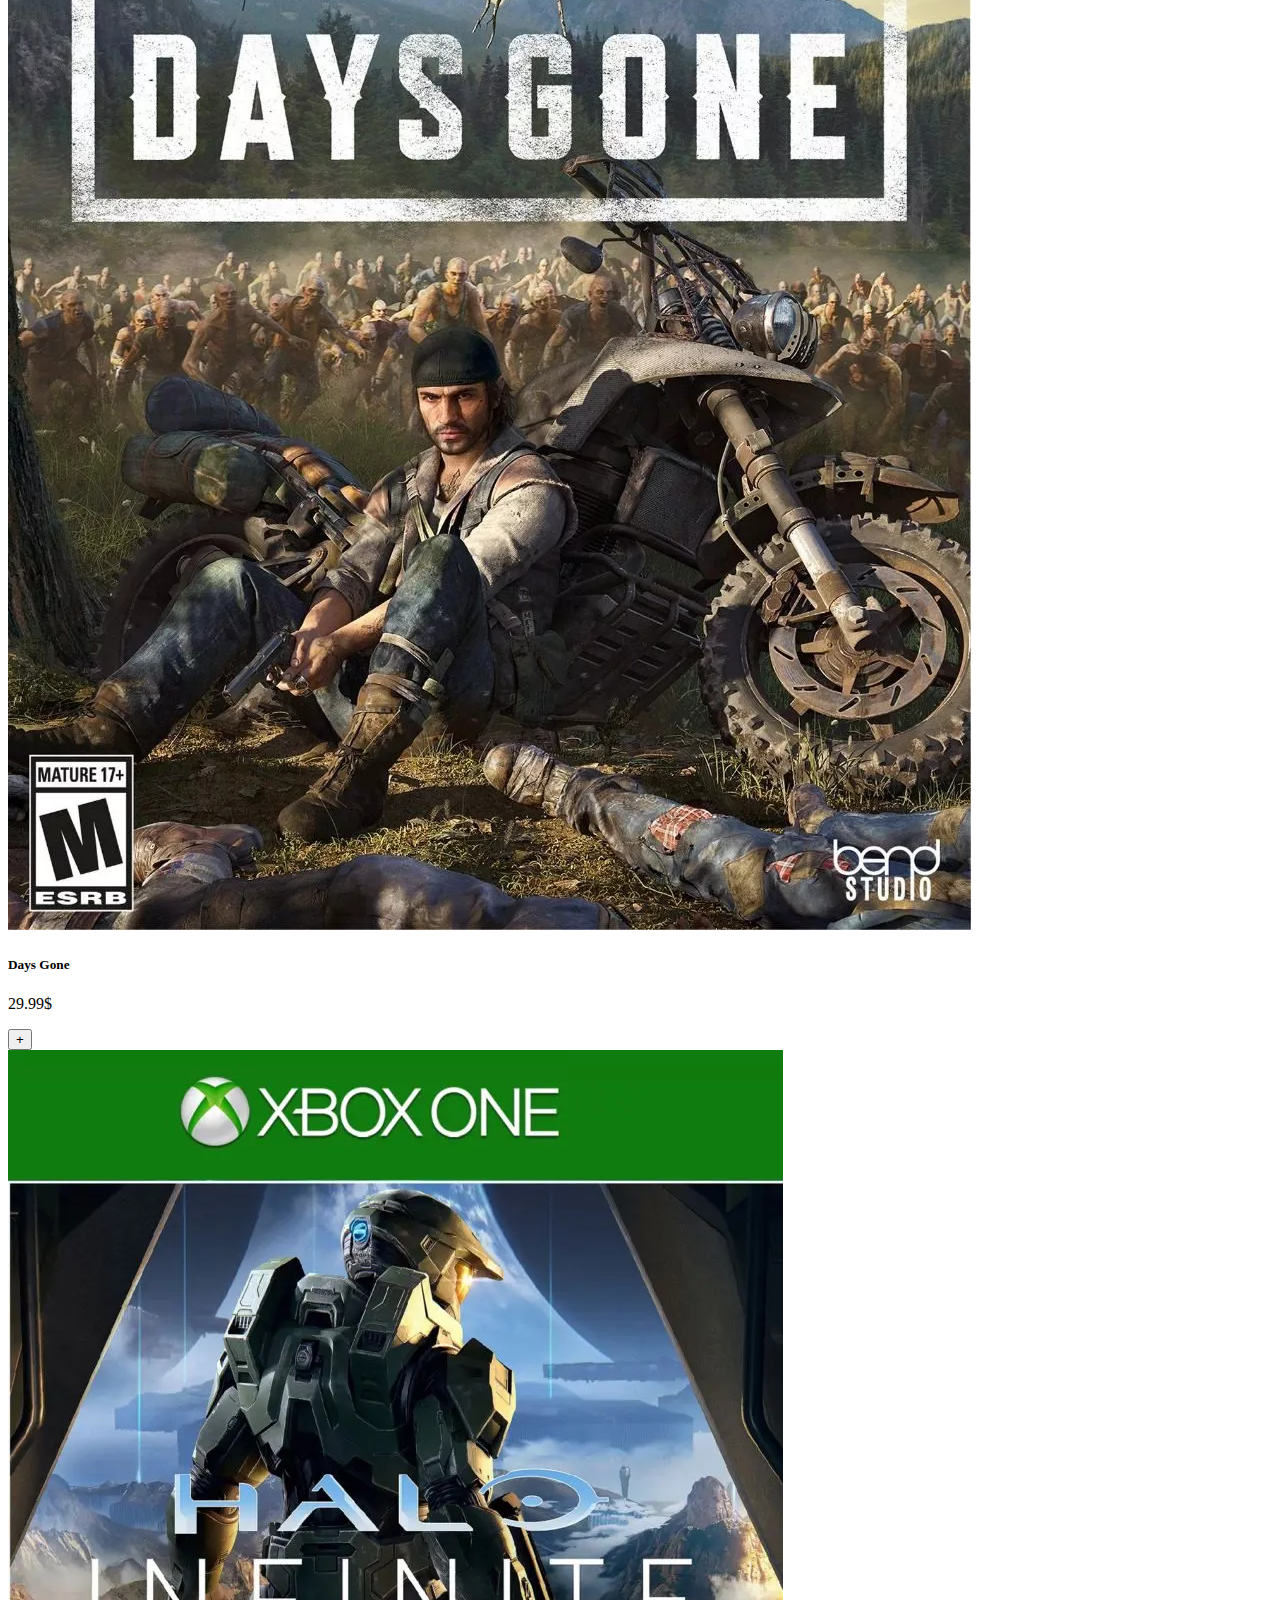
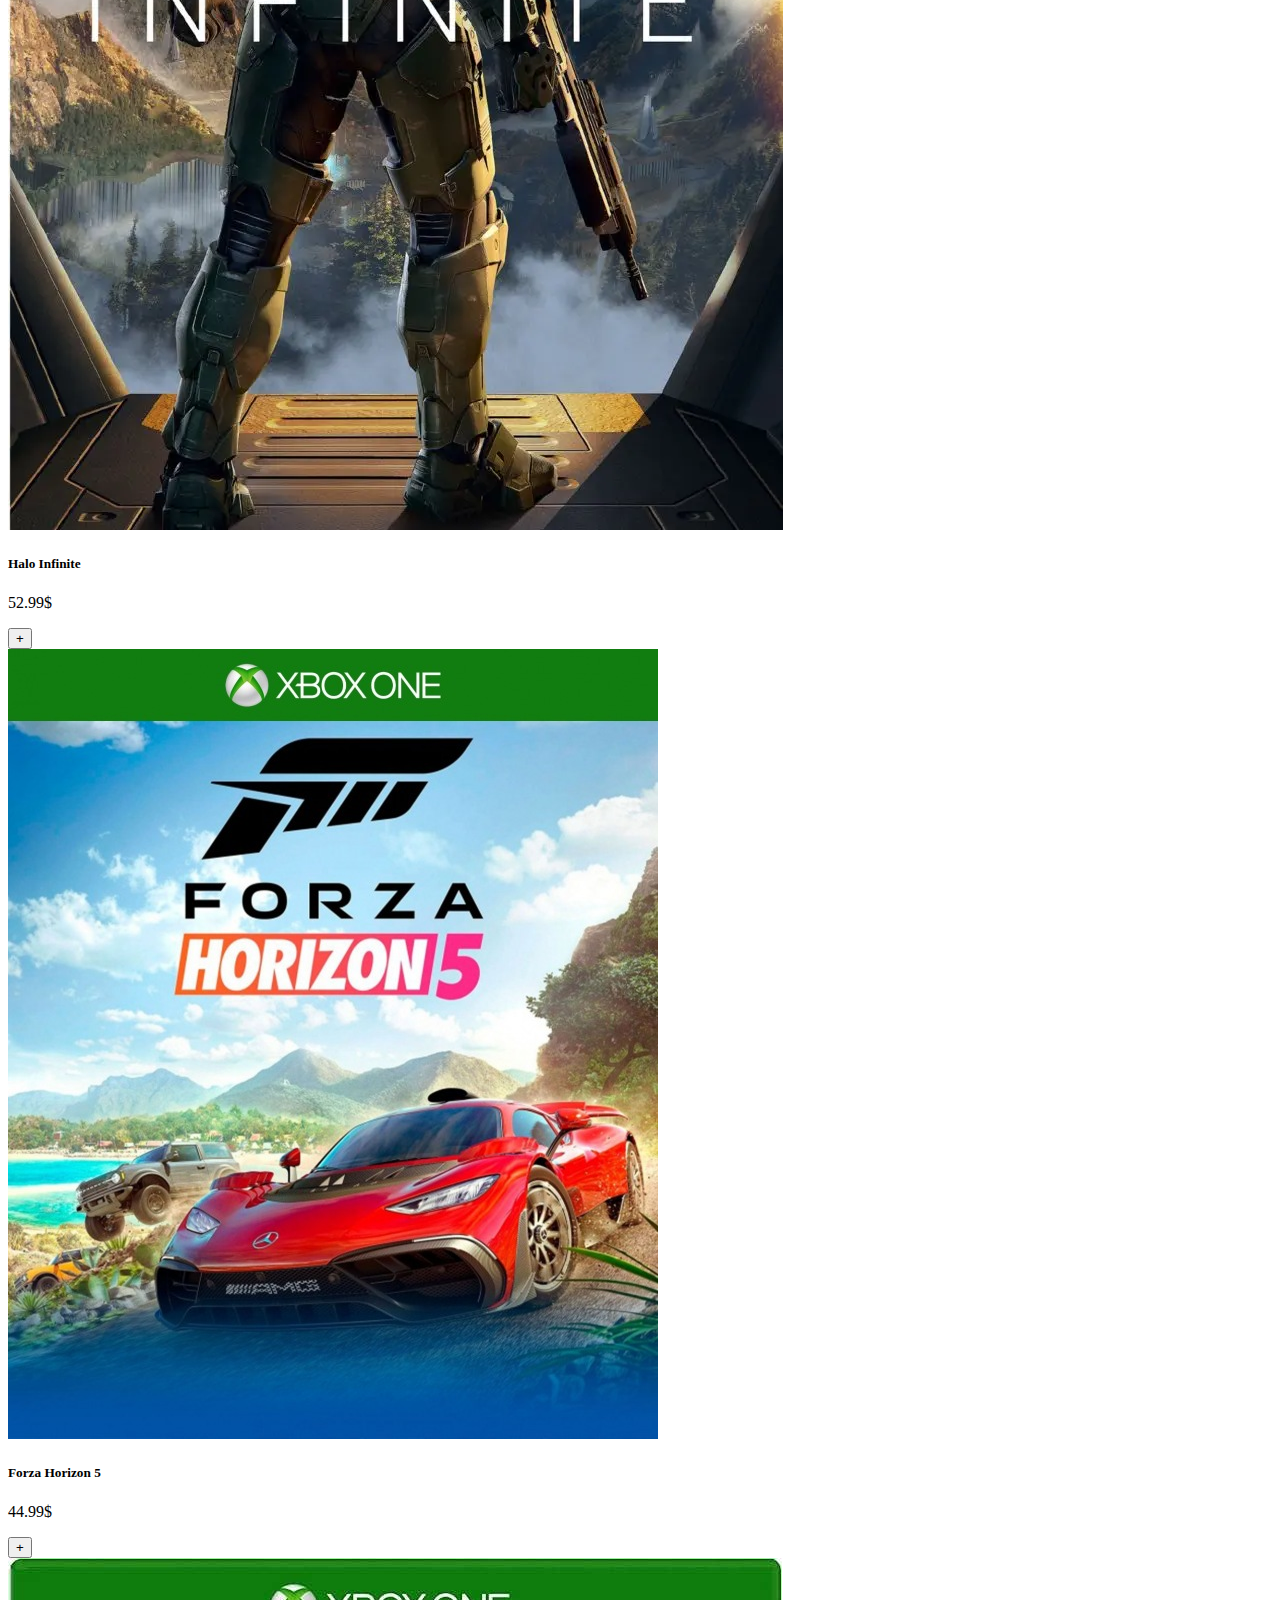
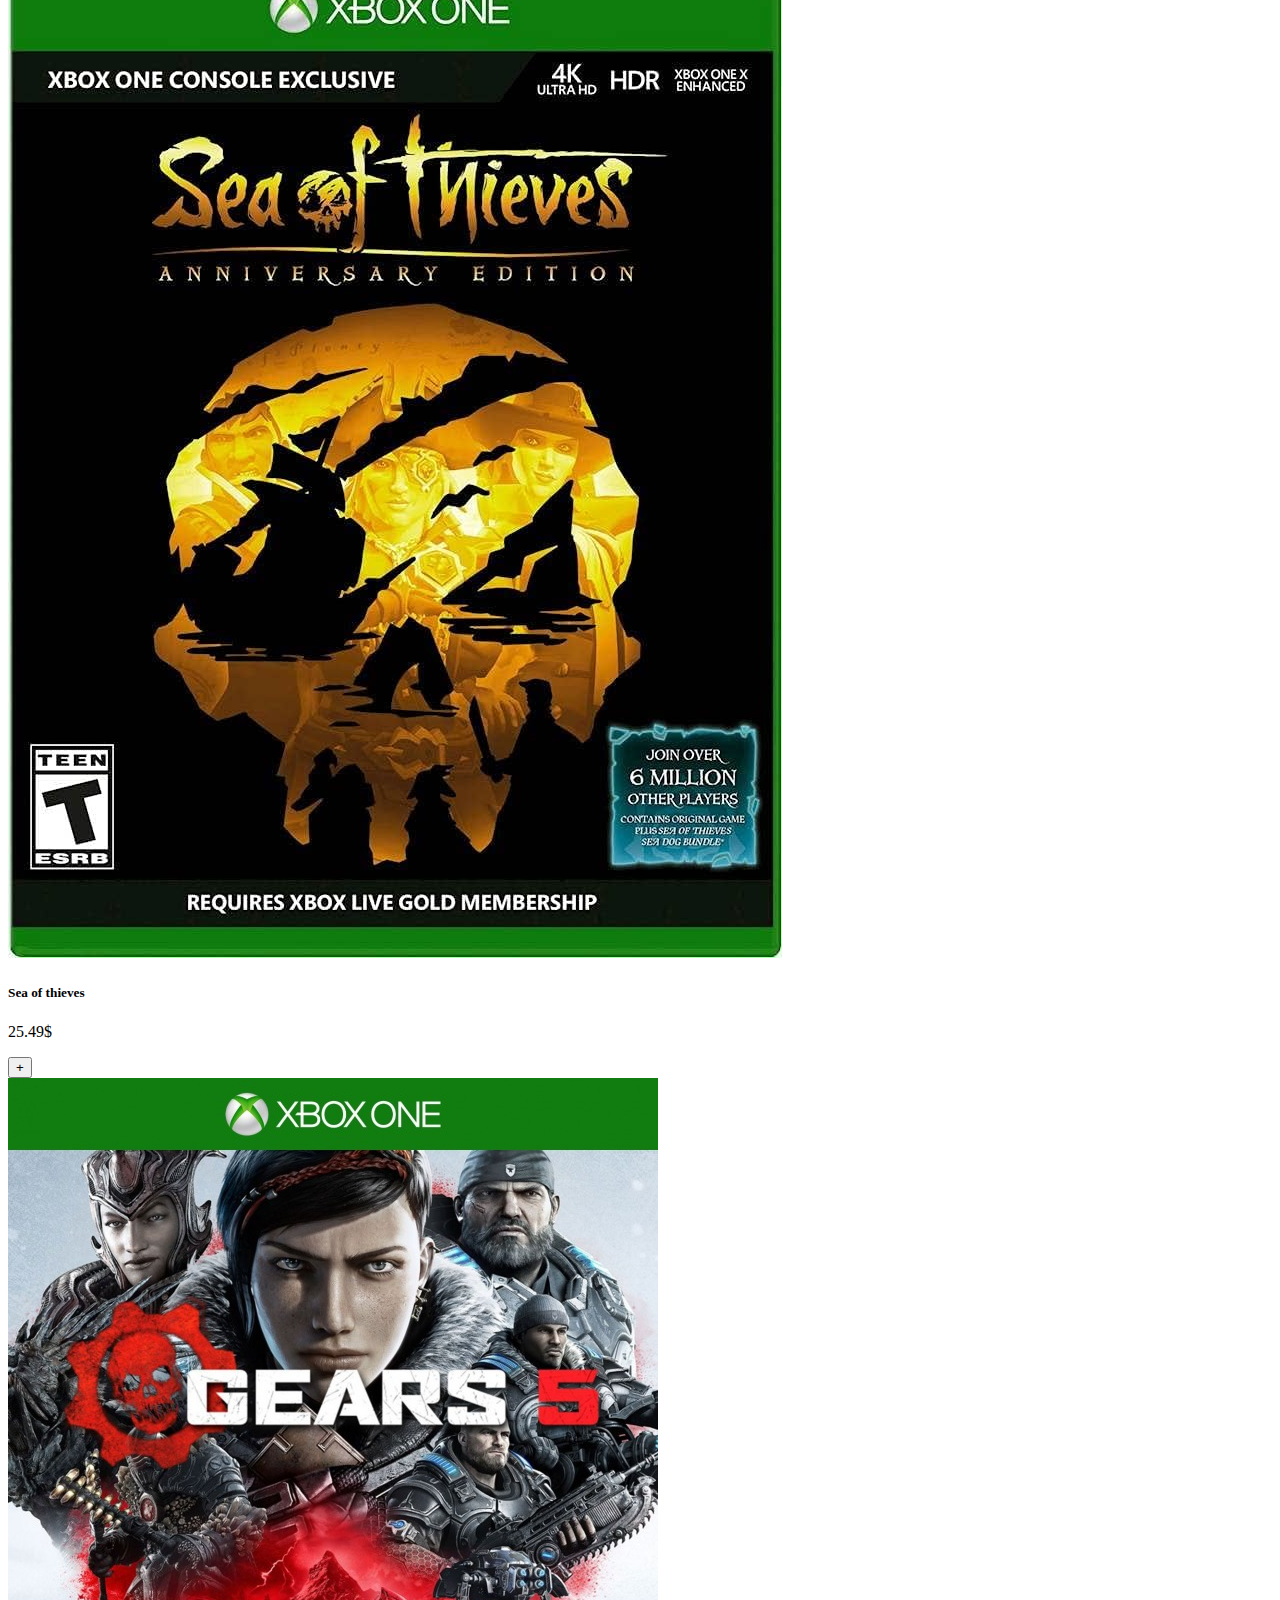
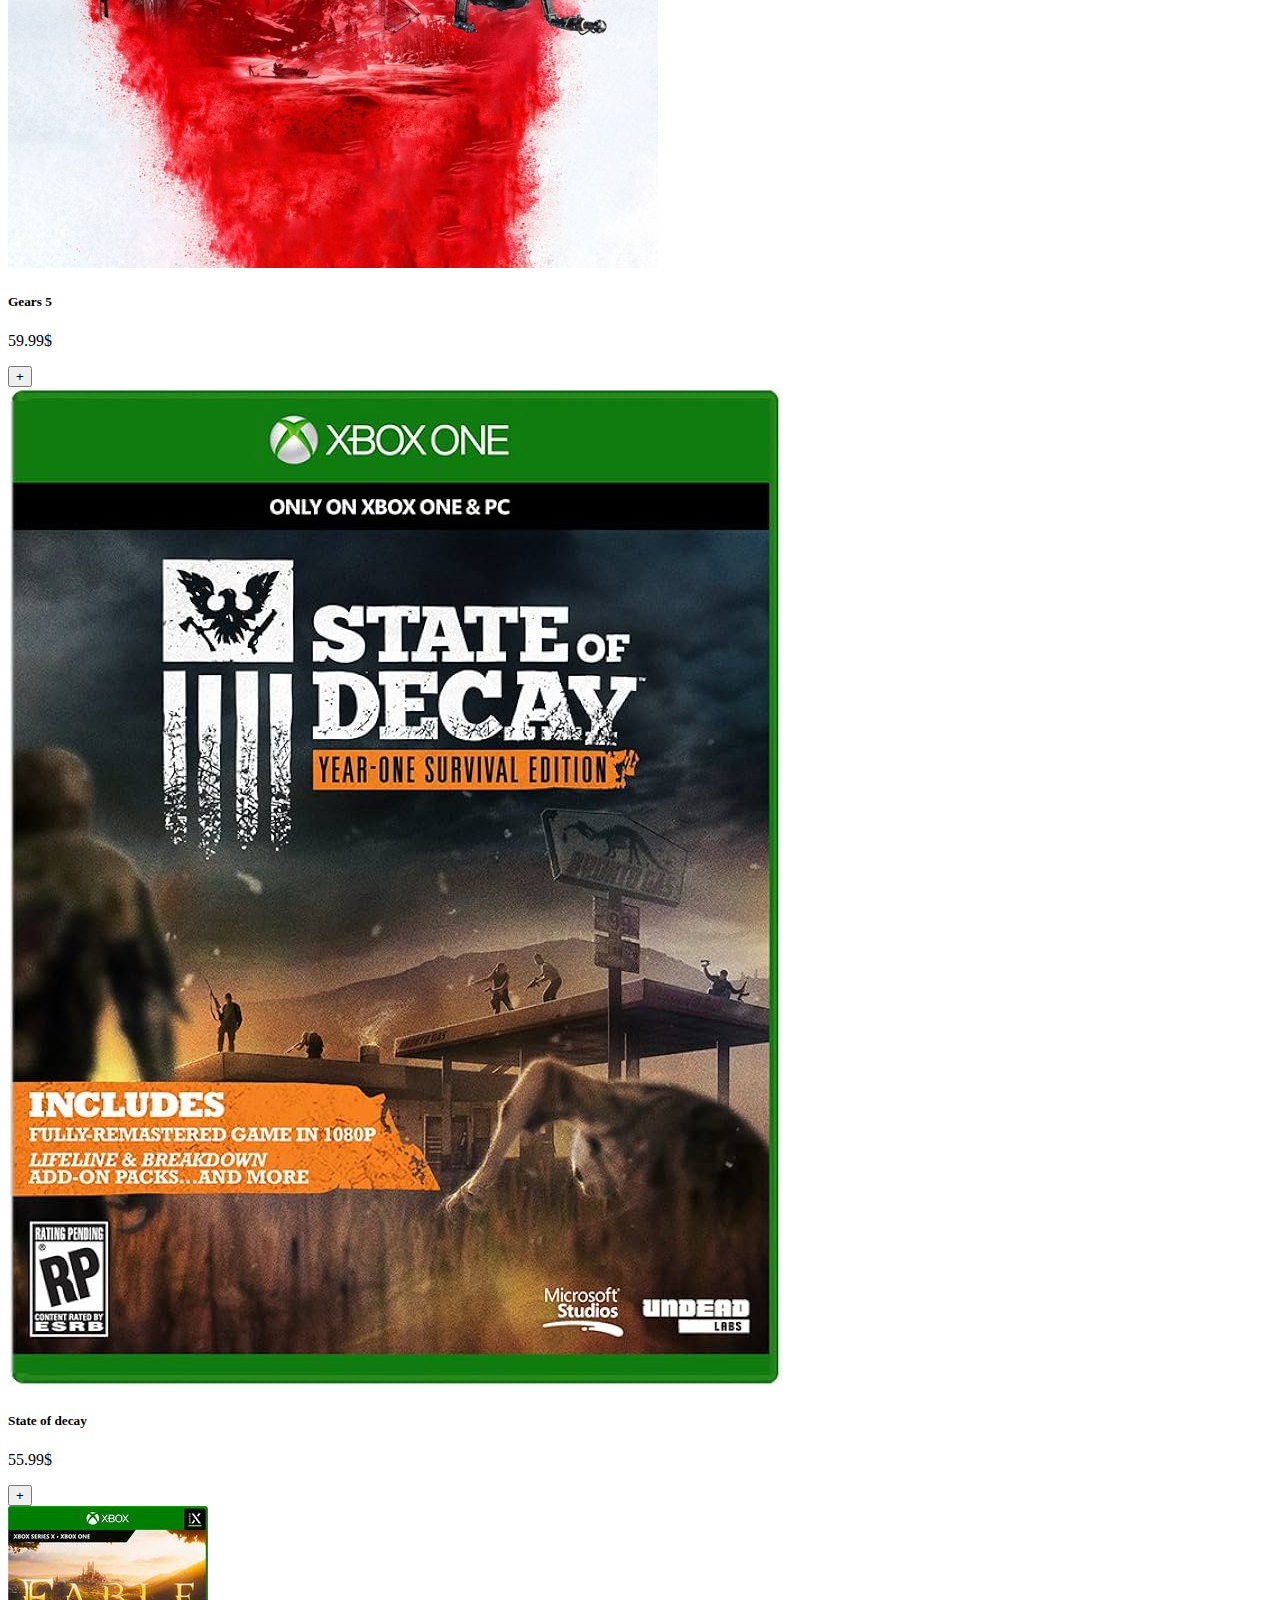
==== commit d4e0af7b: "Add files via upload" ====
--- a/carrito.html
+++ b/carrito.html
@@ -1,670 +1,676 @@
-<!DOCTYPE html>
-
-<html lang="es">
-
-<head>
-
-  <meta charset="UTF-8">
-
-  <title></title>
-
-  <meta name="viewport" content="width=device-width, user-scalable=no, initial-scale=1.0, maximum-scale=1.0, minimum-scale=1.0">
-
-  <link rel="stylesheet" href="https://stackpath.bootstrapcdn.com/bootstrap/4.1.0/css/bootstrap.min.css" integrity="sha384-9gVQ4dYFwwWSjIDZnLEWnxCjeSWFphJiwGPXr1jddIhOegiu1FwO5qRGvFXOdJZ4" crossorigin="anonymous">
-
-  <script>
-
-    document.addEventListener('DOMContentLoaded', () => {
-
-     // Variables
-
-     const baseDeDatos = [
-
-       {
-
-         id: 1,
-
-         nombre: 'EldenRing',
-
-         precio: 59.99,
-
-         imagen:'resources/images/EldenRing.jpg'
-
-       },
-
-       {
-
-         id: 2,
-
-         nombre: 'Alanwake2',
-
-         precio: 59.99,
-
-         imagen: 'resources/images/Alanwake2.png'
-
-       },
-
-       {
-
-         id: 3,
-
-         nombre: 'Baldurs Gate 3',
-
-         precio: 29.99,
-
-         imagen: 'resources/images/BaldursGate3.jpg'
-
-       },
-
-       {
-
-         id: 4,
-
-         nombre: 'Dead Island 2',
-
-         precio: 29.99,
-
-         imagen: 'resources/images/DEADISLAND2.jpg'
-
-       },
-
-       {
-
-         id: 5,
-
-         nombre: 'EA SPORTS FC 24',
-
-         precio: 59.99,
-
-         imagen: 'resources/images/FC24.jpg'
-
-       },
-
-       {
-
-         id: 6,
-
-         nombre: 'Street Fighter 6',
-
-         precio: 29.99,
-
-         imagen: 'resources/images/Streetfighter6.png'
-
-       },
-
-       {
-
-         id: 7,
-
-         nombre: 'Bloodborne',
-
-         precio: 29.99,
-
-        imagen: 'resources/images/Bloodborne.jpg'
-
-       },
-
-       {
-
-         id: 8,
-
-         nombre: 'Days Gone',
-
-         precio: 29.99,
-
-         imagen: 'resources/images/Daysgone.png'
-
-      },
-
-      {
-
-         id: 9,
-
-         nombre: 'Halo Infinite',
-
-         precio: 52.99,
-
-         imagen: 'resources/images/haloinfinitexbox.jpg'
-
-      },
-
-      {
-
-         id: 10,
-
-         nombre: 'Forza Horizon 5',
-
-         precio: 44.99,
-
-         imagen: 'resources/images/forzahorizon5xbox.jpg'
-
-      },
-
-      {
-
-         id: 11,
-
-         nombre: 'Sea of thieves',
-
-         precio: 25.49,
-
-         imagen: 'resources/images/seaofthievesxbox.jpg'
-
-      },
-
-      {
-
-         id: 12,
-
-         nombre: 'Gears 5',
-
-         precio: 59.99,
-
-         imagen: 'resources/images/gears5.xbox.jpg'
-
-      },
-
-      {
-
-         id: 13,
-
-         nombre: 'State of decay',
-
-         precio: 55.99,
-
-         imagen: 'resources/images/stateofdecayxbox.jpg'
-
-      },
-
-      {
-
-         id: 14,
-
-         nombre: 'Fable',
-
-         precio: 39.99,
-
-         imagen: 'resources/images/fablexbox.jpg'
-
-      },
-
-      {
-
-         id: 15,
-
-         nombre: 'Ghost of Tsushima',
-
-         precio: 29.99,
-
-         imagen: 'resources/images/ghostoftsushimaplaystation.jpg'
-
-      },
-
-      {
-
-         id: 16,
-
-         nombre: 'Uncharted 4',
-
-         precio: 63.99,
-
-         imagen: 'resources/images/uncharted4playstation.jpg'
-
-      },
-
-      {
-
-         id: 17,
-
-         nombre: 'Spiderman',
-
-         precio: 27.99,
-
-         imagen: 'resources/images/spidermanplaystation.jpg'
-
-      },
-
-      {
-
-         id: 18,
-
-         nombre: 'God of war 2018',
-
-         precio: 52.49,
-
-         imagen: 'resources/images/GodofWarplaystation.jpg'
-
-      },
-
-      {
-
-         id: 19,
-
-         nombre: 'Bloodborne',
-
-         precio: 95.99,
-
-         imagen: 'resources/images/Bloodborneplaystation.jpg'
-
-      },
-
-      {
-
-         id: 20,
-
-         nombre: 'Last Of Us Part ⅠⅠ',
-
-         precio: 25.49,
-
-         imagen: 'resources/images/lastofusplaystation.jpg'
-
-      },
-
-      {
-
-         id: 21,
-
-         nombre: 'Orbitron',
-
-         precio: 44.99,
-
-         imagen: 'resources/images/'
-
-      },
-
-      {
-         id: 22,
-
-         nombre: 'Cyberstrike',
-
-         precio: 29.99,
-
-         imagen: 'resources/images/cyberstrikepc.jpg'
-
-      },
-
-      {
-
-         id: 23,
-
-         nombre: 'Dragonfire',
-
-         precio: 19.99,
-
-         imagen: 'resources/images/dragonfire.jpg'
-
-      },
-
-      {
-
-         id: 24,
-
-         nombre: 'Starfall',
-
-         precio: 63.99,
-
-         imagen: 'resources/images/starfallpc.jpg'
-
-      },
-
-      {
-
-         id: 25,
-
-         nombre: 'Road Dash',
-
-         precio: 48.99,
-
-         imagen: 'resources/images/roaddashpc.jpg'
-
-      },
-
-      {
-
-         id: 26,
-
-         nombre: 'Half Life Alyx',
-
-         precio: 42.49,
-
-         imagen: 'resources/images/'
-
-      },
-
-
-
-     ];
-
-
-
-     let carrito = [];
-
-     const divisa = '$';
-
-     const DOMitems = document.querySelector('#items');
-
-     const DOMcarrito = document.querySelector('#carrito');
-
-     const DOMtotal = document.querySelector('#total');
-
-     const DOMbotonVaciar = document.querySelector('#boton-vaciar');
-
-
-
-     // Funciones
-
-
-
-     /**
-
-     * Dibuja todos los productos a partir de la base de datos. No confundir con el carrito
-
-     */
-
-     function renderizarProductos() {
-
-       baseDeDatos.forEach((info) => {
-
-         // Estructura
-
-         const miNodo = document.createElement('div');
-
-         miNodo.classList.add('card', 'col-sm-4');
-
-         // Body
-
-         const miNodoCardBody = document.createElement('div');
-
-         miNodoCardBody.classList.add('card-body');
-
-         // Titulo
-
-         const miNodoTitle = document.createElement('h5');
-
-         miNodoTitle.classList.add('card-title');
-
-         miNodoTitle.textContent = info.nombre;
-
-         // Imagen
-
-         const miNodoImagen = document.createElement('img');
-
-         miNodoImagen.classList.add('img-fluid');
-
-         miNodoImagen.setAttribute('src', info.imagen);
-
-         // Precio
-
-         const miNodoPrecio = document.createElement('p');
-
-         miNodoPrecio.classList.add('card-text');
-
-         miNodoPrecio.textContent = `${info.precio}${divisa}`;
-
-         // Boton
-
-         const miNodoBoton = document.createElement('button');
-
-         miNodoBoton.classList.add('btn', 'btn-primary');
-
-         miNodoBoton.textContent = '+';
-
-         miNodoBoton.setAttribute('marcador', info.id);
-
-         miNodoBoton.addEventListener('click', anyadirProductoAlCarrito);
-
-         // Insertamos
-
-         miNodoCardBody.appendChild(miNodoImagen);
-
-         miNodoCardBody.appendChild(miNodoTitle);
-
-         miNodoCardBody.appendChild(miNodoPrecio);
-
-         miNodoCardBody.appendChild(miNodoBoton);
-
-         miNodo.appendChild(miNodoCardBody);
-
-         DOMitems.appendChild(miNodo);
-
-       });
-
-     }
-
-
-
-     /**
-
-     * Evento para añadir un producto al carrito de la compra
-
-     */
-
-     function anyadirProductoAlCarrito(evento) {
-
-       // Anyadimos el Nodo a nuestro carrito
-
-       carrito.push(evento.target.getAttribute('marcador'))
-
-       // Actualizamos el carrito
-
-       renderizarCarrito();
-
-
-
-     }
-
-
-
-     /**
-
-     * Dibuja todos los productos guardados en el carrito
-
-     */
-
-     function renderizarCarrito() {
-
-       // Vaciamos todo el html
-
-       DOMcarrito.textContent = '';
-
-       // Quitamos los duplicados
-
-       const carritoSinDuplicados = [...new Set(carrito)];
-
-       // Generamos los Nodos a partir de carrito
-
-       carritoSinDuplicados.forEach((item) => {
-
-         // Obtenemos el item que necesitamos de la variable base de datos
-
-         const miItem = baseDeDatos.filter((itemBaseDatos) => {
-
-           // ¿Coincide las id? Solo puede existir un caso
-
-           return itemBaseDatos.id === parseInt(item);
-
-         });
-
-         // Cuenta el número de veces que se repite el producto
-
-         const numeroUnidadesItem = carrito.reduce((total, itemId) => {
-
-           // ¿Coincide las id? Incremento el contador, en caso contrario no mantengo
-
-           return itemId === item ? total += 1 : total;
-
-         }, 0);
-
-         // Creamos el nodo del item del carrito
-
-         const miNodo = document.createElement('li');
-
-         miNodo.classList.add('list-group-item', 'text-right', 'mx-2');
-
-         miNodo.textContent = `${numeroUnidadesItem} x ${miItem[0].nombre} - ${miItem[0].precio}${divisa}`;
-
-         // Boton de borrar
-
-         const miBoton = document.createElement('button');
-
-         miBoton.classList.add('btn', 'btn-danger', 'mx-5');
-
-         miBoton.textContent = 'X';
-
-         miBoton.style.marginLeft = '1rem';
-
-         miBoton.dataset.item = item;
-
-         miBoton.addEventListener('click', borrarItemCarrito);
-
-         // Mezclamos nodos
-
-         miNodo.appendChild(miBoton);
-
-         DOMcarrito.appendChild(miNodo);
-
-       });
-
-       // Renderizamos el precio total en el HTML
-
-       DOMtotal.textContent = calcularTotal();
-
-     }
-
-
-
-     /**
-
-     * Evento para borrar un elemento del carrito
-
-     */
-
-     function borrarItemCarrito(evento) {
-
-       // Obtenemos el producto ID que hay en el boton pulsado
-
-       const id = evento.target.dataset.item;
-
-       // Borramos todos los productos
-
-       carrito = carrito.filter((carritoId) => {
-
-         return carritoId !== id;
-
-       });
-
-       // volvemos a renderizar
-
-       renderizarCarrito();
-
-     }
-
-
-
-     /**
-
-      * Calcula el precio total teniendo en cuenta los productos repetidos
-
-      */
-
-     function calcularTotal() {
-
-       // Recorremos el array del carrito
-
-       return carrito.reduce((total, item) => {
-
-         // De cada elemento obtenemos su precio
-
-         const miItem = baseDeDatos.filter((itemBaseDatos) => {
-
-           return itemBaseDatos.id === parseInt(item);
-
-         });
-
-         // Los sumamos al total
-
-         return total + miItem[0].precio;
-
-       }, 0).toFixed(2);
-
-     }
-
-
-
-     /**
-
-     * Varia el carrito y vuelve a dibujarlo
-
-     */
-
-     function vaciarCarrito() {
-
-       // Limpiamos los productos guardados
-
-       carrito = [];
-
-       // Renderizamos los cambios
-
-       renderizarCarrito();
-
-     }
-
-
-
-     // Eventos
-
-     DOMbotonVaciar.addEventListener('click', vaciarCarrito);
-
-
-
-     // Inicio
-
-     renderizarProductos();
-
-     renderizarCarrito();
-
-    });
-
-  </script>
-
-</head>
-
-<body>
-
-  <div class="container">
-
-    <div class="row">
-
-      <!-- Elementos generados a partir del JSON -->
-
-      <main id="items" class="col-sm-8 row"></main>
-
-      <!-- Carrito -->
-
-      <aside class="col-sm-4">
-
-        <h2>Carrito</h2>
-
-        <!-- Elementos del carrito -->
-
-        <ul id="carrito" class="list-group"></ul>
-
-        <hr>
-
-        <!-- Precio total -->
-
-        <p class="text-right">Total: <span id="total"></span></p>
-
-        <button id="boton-vaciar" class="btn btn-danger">Vaciar</button>
-
-      </aside>
-
-    </div>
-
-  </div>
-
-</body>
-
-</html>
-
+<!DOCTYPE html>
+
+<html lang="es">
+
+<head>
+  <header>
+    <nav>
+        <ul>
+            <li><a href="index.html">Atras</a></li>
+        </ul>
+    </nav>
+</header>
+  <meta charset="UTF-8">
+
+  <title></title>
+
+  <meta name="viewport" content="width=device-width, user-scalable=no, initial-scale=1.0, maximum-scale=1.0, minimum-scale=1.0">
+
+  <link rel="stylesheet" href="https://stackpath.bootstrapcdn.com/bootstrap/4.1.0/css/bootstrap.min.css" integrity="sha384-9gVQ4dYFwwWSjIDZnLEWnxCjeSWFphJiwGPXr1jddIhOegiu1FwO5qRGvFXOdJZ4" crossorigin="anonymous">
+
+  <script>
+
+    document.addEventListener('DOMContentLoaded', () => {
+
+     // Variables
+
+     const baseDeDatos = [
+
+       {
+
+         id: 1,
+
+         nombre: 'EldenRing',
+
+         precio: 59.99,
+
+         imagen:'resources/images/EldenRing.jpg'
+
+       },
+
+       {
+
+         id: 2,
+
+         nombre: 'Alanwake2',
+
+         precio: 59.99,
+
+         imagen: 'resources/images/Alanwake2.png'
+
+       },
+
+       {
+
+         id: 3,
+
+         nombre: 'Baldurs Gate 3',
+
+         precio: 29.99,
+
+         imagen: 'resources/images/BaldursGate3.jpg'
+
+       },
+
+       {
+
+         id: 4,
+
+         nombre: 'Dead Island 2',
+
+         precio: 29.99,
+
+         imagen: 'resources/images/DEADISLAND2.jpg'
+
+       },
+
+       {
+
+         id: 5,
+
+         nombre: 'EA SPORTS FC 24',
+
+         precio: 59.99,
+
+         imagen: 'resources/images/FC24.jpg'
+
+       },
+
+       {
+
+         id: 6,
+
+         nombre: 'Street Fighter 6',
+
+         precio: 29.99,
+
+         imagen: 'resources/images/Streetfighter6.png'
+
+       },
+
+       {
+
+         id: 7,
+
+         nombre: 'Bloodborne',
+
+         precio: 29.99,
+
+        imagen: 'resources/images/Bloodborne.jpg'
+
+       },
+
+       {
+
+         id: 8,
+
+         nombre: 'Days Gone',
+
+         precio: 29.99,
+
+         imagen: 'resources/images/Daysgone.png'
+
+      },
+
+      {
+
+         id: 9,
+
+         nombre: 'Halo Infinite',
+
+         precio: 52.99,
+
+         imagen: 'resources/images/haloinfinitexbox.jpg'
+
+      },
+
+      {
+
+         id: 10,
+
+         nombre: 'Forza Horizon 5',
+
+         precio: 44.99,
+
+         imagen: 'resources/images/forzahorizon5xbox.jpg'
+
+      },
+
+      {
+
+         id: 11,
+
+         nombre: 'Sea of thieves',
+
+         precio: 25.49,
+
+         imagen: 'resources/images/seaofthievesxbox.jpg'
+
+      },
+
+      {
+
+         id: 12,
+
+         nombre: 'Gears 5',
+
+         precio: 59.99,
+
+         imagen: 'resources/images/gears5.xbox.jpg'
+
+      },
+
+      {
+
+         id: 13,
+
+         nombre: 'State of decay',
+
+         precio: 55.99,
+
+         imagen: 'resources/images/stateofdecayxbox.jpg'
+
+      },
+
+      {
+
+         id: 14,
+
+         nombre: 'Fable',
+
+         precio: 39.99,
+
+         imagen: 'resources/images/fablexbox.jpg'
+
+      },
+
+      {
+
+         id: 15,
+
+         nombre: 'Ghost of Tsushima',
+
+         precio: 29.99,
+
+         imagen: 'resources/images/ghostoftsushimaplaystation.jpg'
+
+      },
+
+      {
+
+         id: 16,
+
+         nombre: 'Uncharted 4',
+
+         precio: 63.99,
+
+         imagen: 'resources/images/uncharted4playstation.jpg'
+
+      },
+
+      {
+
+         id: 17,
+
+         nombre: 'Spiderman',
+
+         precio: 27.99,
+
+         imagen: 'resources/images/spidermanplaystation.jpg'
+
+      },
+
+      {
+
+         id: 18,
+
+         nombre: 'God of war 2018',
+
+         precio: 52.49,
+
+         imagen: 'resources/images/GodofWarplaystation.jpg'
+
+      },
+
+      {
+
+         id: 19,
+
+         nombre: 'Bloodborne',
+
+         precio: 95.99,
+
+         imagen: 'resources/images/Bloodborneplaystation.jpg'
+
+      },
+
+      {
+
+         id: 20,
+
+         nombre: 'Last Of Us Part ⅠⅠ',
+
+         precio: 25.49,
+
+         imagen: 'resources/images/lastofusplaystation.jpg'
+
+      },
+
+      {
+
+         id: 21,
+
+         nombre: 'Orbitron',
+
+         precio: 44.99,
+
+         imagen: 'resources/images/orbiton.jpg'
+
+      },
+
+      {
+         id: 22,
+
+         nombre: 'Cyberstrike',
+
+         precio: 29.99,
+
+         imagen: 'resources/images/cyberstrikepc.jpg'
+
+      },
+
+      {
+
+         id: 23,
+
+         nombre: 'Dragonfire',
+
+         precio: 19.99,
+
+         imagen: 'resources/images/dragonfire.jpg'
+
+      },
+
+      {
+
+         id: 24,
+
+         nombre: 'Starfall',
+
+         precio: 63.99,
+
+         imagen: 'resources/images/starfallpc.jpg'
+
+      },
+
+      {
+
+         id: 25,
+
+         nombre: 'Road Dash',
+
+         precio: 48.99,
+
+         imagen: 'resources/images/roaddashpc.jpg'
+
+      },
+
+      {
+
+         id: 26,
+
+         nombre: 'Half Life Alyx',
+
+         precio: 42.49,
+
+         imagen: 'resources/images/halflifestream.jpg'
+
+      },
+
+
+
+     ];
+
+
+
+     let carrito = [];
+
+     const divisa = '$';
+
+     const DOMitems = document.querySelector('#items');
+
+     const DOMcarrito = document.querySelector('#carrito');
+
+     const DOMtotal = document.querySelector('#total');
+
+     const DOMbotonVaciar = document.querySelector('#boton-vaciar');
+
+
+
+     // Funciones
+
+
+
+     /**
+
+     * Dibuja todos los productos a partir de la base de datos. No confundir con el carrito
+
+     */
+
+     function renderizarProductos() {
+
+       baseDeDatos.forEach((info) => {
+
+         // Estructura
+
+         const miNodo = document.createElement('div');
+
+         miNodo.classList.add('card', 'col-sm-4');
+
+         // Body
+
+         const miNodoCardBody = document.createElement('div');
+
+         miNodoCardBody.classList.add('card-body');
+
+         // Titulo
+
+         const miNodoTitle = document.createElement('h5');
+
+         miNodoTitle.classList.add('card-title');
+
+         miNodoTitle.textContent = info.nombre;
+
+         // Imagen
+
+         const miNodoImagen = document.createElement('img');
+
+         miNodoImagen.classList.add('img-fluid');
+
+         miNodoImagen.setAttribute('src', info.imagen);
+
+         // Precio
+
+         const miNodoPrecio = document.createElement('p');
+
+         miNodoPrecio.classList.add('card-text');
+
+         miNodoPrecio.textContent = `${info.precio}${divisa}`;
+
+         // Boton
+
+         const miNodoBoton = document.createElement('button');
+
+         miNodoBoton.classList.add('btn', 'btn-primary');
+
+         miNodoBoton.textContent = '+';
+
+         miNodoBoton.setAttribute('marcador', info.id);
+
+         miNodoBoton.addEventListener('click', anyadirProductoAlCarrito);
+
+         // Insertamos
+
+         miNodoCardBody.appendChild(miNodoImagen);
+
+         miNodoCardBody.appendChild(miNodoTitle);
+
+         miNodoCardBody.appendChild(miNodoPrecio);
+
+         miNodoCardBody.appendChild(miNodoBoton);
+
+         miNodo.appendChild(miNodoCardBody);
+
+         DOMitems.appendChild(miNodo);
+
+       });
+
+     }
+
+
+
+     /**
+
+     * Evento para añadir un producto al carrito de la compra
+
+     */
+
+     function anyadirProductoAlCarrito(evento) {
+
+       // Anyadimos el Nodo a nuestro carrito
+
+       carrito.push(evento.target.getAttribute('marcador'))
+
+       // Actualizamos el carrito
+
+       renderizarCarrito();
+
+
+
+     }
+
+
+
+     /**
+
+     * Dibuja todos los productos guardados en el carrito
+
+     */
+
+     function renderizarCarrito() {
+
+       // Vaciamos todo el html
+
+       DOMcarrito.textContent = '';
+
+       // Quitamos los duplicados
+
+       const carritoSinDuplicados = [...new Set(carrito)];
+
+       // Generamos los Nodos a partir de carrito
+
+       carritoSinDuplicados.forEach((item) => {
+
+         // Obtenemos el item que necesitamos de la variable base de datos
+
+         const miItem = baseDeDatos.filter((itemBaseDatos) => {
+
+           // ¿Coincide las id? Solo puede existir un caso
+
+           return itemBaseDatos.id === parseInt(item);
+
+         });
+
+         // Cuenta el número de veces que se repite el producto
+
+         const numeroUnidadesItem = carrito.reduce((total, itemId) => {
+
+           // ¿Coincide las id? Incremento el contador, en caso contrario no mantengo
+
+           return itemId === item ? total += 1 : total;
+
+         }, 0);
+
+         // Creamos el nodo del item del carrito
+
+         const miNodo = document.createElement('li');
+
+         miNodo.classList.add('list-group-item', 'text-right', 'mx-2');
+
+         miNodo.textContent = `${numeroUnidadesItem} x ${miItem[0].nombre} - ${miItem[0].precio}${divisa}`;
+
+         // Boton de borrar
+
+         const miBoton = document.createElement('button');
+
+         miBoton.classList.add('btn', 'btn-danger', 'mx-5');
+
+         miBoton.textContent = 'X';
+
+         miBoton.style.marginLeft = '1rem';
+
+         miBoton.dataset.item = item;
+
+         miBoton.addEventListener('click', borrarItemCarrito);
+
+         // Mezclamos nodos
+
+         miNodo.appendChild(miBoton);
+
+         DOMcarrito.appendChild(miNodo);
+
+       });
+
+       // Renderizamos el precio total en el HTML
+
+       DOMtotal.textContent = calcularTotal();
+
+     }
+
+
+
+     /**
+
+     * Evento para borrar un elemento del carrito
+
+     */
+
+     function borrarItemCarrito(evento) {
+
+       // Obtenemos el producto ID que hay en el boton pulsado
+
+       const id = evento.target.dataset.item;
+
+       // Borramos todos los productos
+
+       carrito = carrito.filter((carritoId) => {
+
+         return carritoId !== id;
+
+       });
+
+       // volvemos a renderizar
+
+       renderizarCarrito();
+
+     }
+
+
+
+     /**
+
+      * Calcula el precio total teniendo en cuenta los productos repetidos
+
+      */
+
+     function calcularTotal() {
+
+       // Recorremos el array del carrito
+
+       return carrito.reduce((total, item) => {
+
+         // De cada elemento obtenemos su precio
+
+         const miItem = baseDeDatos.filter((itemBaseDatos) => {
+
+           return itemBaseDatos.id === parseInt(item);
+
+         });
+
+         // Los sumamos al total
+
+         return total + miItem[0].precio;
+
+       }, 0).toFixed(2);
+
+     }
+
+
+
+     /**
+
+     * Varia el carrito y vuelve a dibujarlo
+
+     */
+
+     function vaciarCarrito() {
+
+       // Limpiamos los productos guardados
+
+       carrito = [];
+
+       // Renderizamos los cambios
+
+       renderizarCarrito();
+
+     }
+
+
+
+     // Eventos
+
+     DOMbotonVaciar.addEventListener('click', vaciarCarrito);
+
+
+
+     // Inicio
+
+     renderizarProductos();
+
+     renderizarCarrito();
+
+    });
+
+  </script>
+
+</head>
+
+<body>
+
+  <div class="container">
+
+    <div class="row">
+
+      <!-- Elementos generados a partir del JSON -->
+
+      <main id="items" class="col-sm-8 row"></main>
+
+      <!-- Carrito -->
+
+      <aside class="col-sm-4">
+
+        <h2>Carrito</h2>
+
+        <!-- Elementos del carrito -->
+
+        <ul id="carrito" class="list-group"></ul>
+
+        <hr>
+
+        <!-- Precio total -->
+
+        <p class="text-right">Total: <span id="total"></span></p>
+
+        <button id="boton-vaciar" class="btn btn-danger">Vaciar</button>
+
+      </aside>
+
+    </div>
+
+  </div>
+
+</body>
+
+</html>
+
  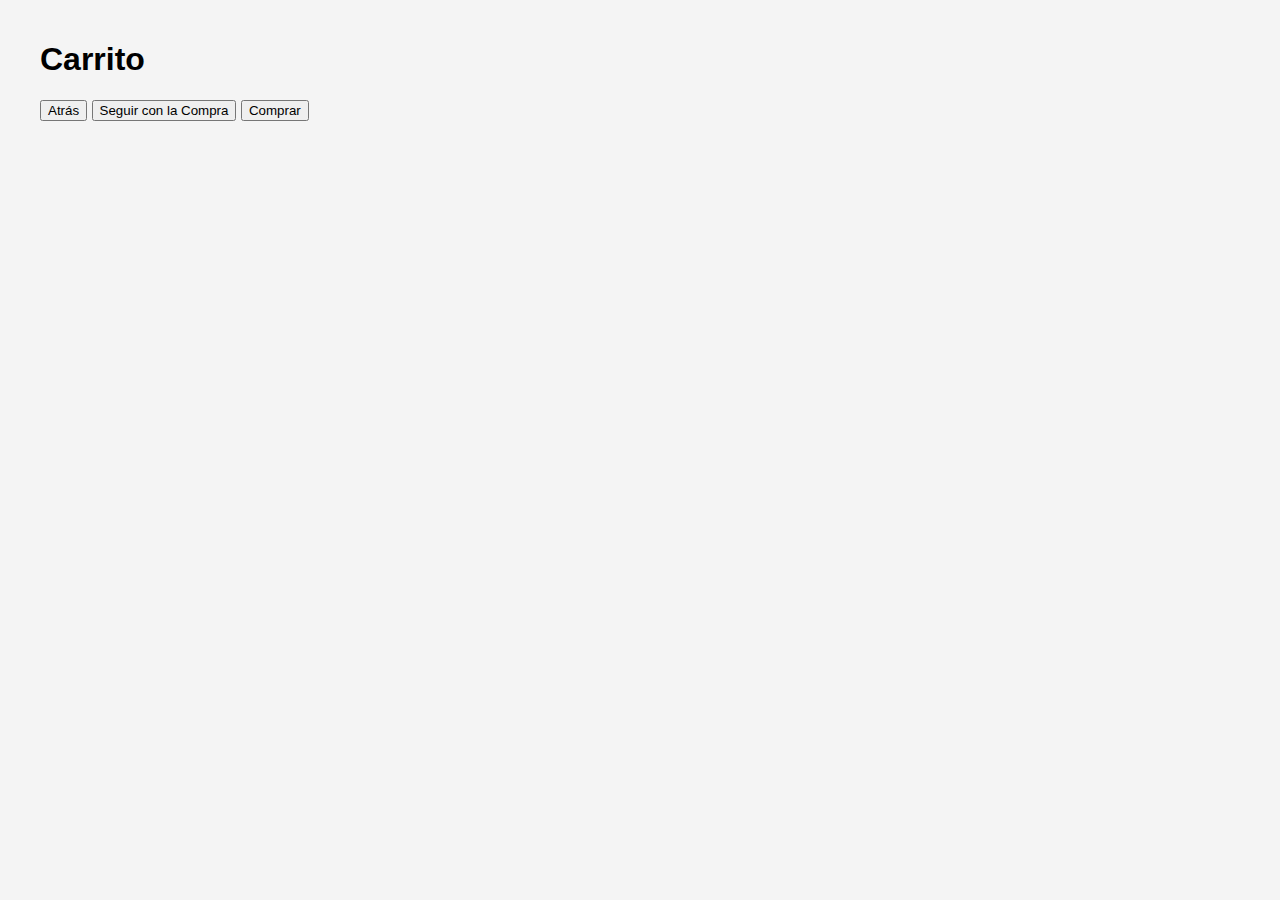
==== commit b411cf38: "Add files via upload" ====
--- a/carrito.html
+++ b/carrito.html
@@ -1,676 +1,154 @@
 <!DOCTYPE html>
-
 <html lang="es">
-
 <head>
-  <header>
-    <nav>
-        <ul>
-            <li><a href="index.html">Atras</a></li>
-        </ul>
-    </nav>
-</header>
-  <meta charset="UTF-8">
-
-  <title></title>
-
-  <meta name="viewport" content="width=device-width, user-scalable=no, initial-scale=1.0, maximum-scale=1.0, minimum-scale=1.0">
-
-  <link rel="stylesheet" href="https://stackpath.bootstrapcdn.com/bootstrap/4.1.0/css/bootstrap.min.css" integrity="sha384-9gVQ4dYFwwWSjIDZnLEWnxCjeSWFphJiwGPXr1jddIhOegiu1FwO5qRGvFXOdJZ4" crossorigin="anonymous">
-
-  <script>
-
-    document.addEventListener('DOMContentLoaded', () => {
-
-     // Variables
-
-     const baseDeDatos = [
-
-       {
-
-         id: 1,
-
-         nombre: 'EldenRing',
-
-         precio: 59.99,
-
-         imagen:'resources/images/EldenRing.jpg'
-
-       },
-
-       {
-
-         id: 2,
-
-         nombre: 'Alanwake2',
-
-         precio: 59.99,
-
-         imagen: 'resources/images/Alanwake2.png'
-
-       },
-
-       {
-
-         id: 3,
-
-         nombre: 'Baldurs Gate 3',
-
-         precio: 29.99,
-
-         imagen: 'resources/images/BaldursGate3.jpg'
-
-       },
-
-       {
-
-         id: 4,
-
-         nombre: 'Dead Island 2',
-
-         precio: 29.99,
-
-         imagen: 'resources/images/DEADISLAND2.jpg'
-
-       },
-
-       {
-
-         id: 5,
-
-         nombre: 'EA SPORTS FC 24',
-
-         precio: 59.99,
-
-         imagen: 'resources/images/FC24.jpg'
-
-       },
-
-       {
-
-         id: 6,
-
-         nombre: 'Street Fighter 6',
-
-         precio: 29.99,
-
-         imagen: 'resources/images/Streetfighter6.png'
-
-       },
-
-       {
-
-         id: 7,
-
-         nombre: 'Bloodborne',
-
-         precio: 29.99,
-
-        imagen: 'resources/images/Bloodborne.jpg'
-
-       },
-
-       {
-
-         id: 8,
-
-         nombre: 'Days Gone',
-
-         precio: 29.99,
-
-         imagen: 'resources/images/Daysgone.png'
-
-      },
-
-      {
-
-         id: 9,
-
-         nombre: 'Halo Infinite',
-
-         precio: 52.99,
-
-         imagen: 'resources/images/haloinfinitexbox.jpg'
-
-      },
-
-      {
-
-         id: 10,
-
-         nombre: 'Forza Horizon 5',
-
-         precio: 44.99,
-
-         imagen: 'resources/images/forzahorizon5xbox.jpg'
-
-      },
-
-      {
-
-         id: 11,
-
-         nombre: 'Sea of thieves',
-
-         precio: 25.49,
-
-         imagen: 'resources/images/seaofthievesxbox.jpg'
-
-      },
-
-      {
-
-         id: 12,
-
-         nombre: 'Gears 5',
-
-         precio: 59.99,
-
-         imagen: 'resources/images/gears5.xbox.jpg'
-
-      },
-
-      {
-
-         id: 13,
-
-         nombre: 'State of decay',
-
-         precio: 55.99,
-
-         imagen: 'resources/images/stateofdecayxbox.jpg'
-
-      },
-
-      {
-
-         id: 14,
-
-         nombre: 'Fable',
-
-         precio: 39.99,
-
-         imagen: 'resources/images/fablexbox.jpg'
-
-      },
-
-      {
-
-         id: 15,
-
-         nombre: 'Ghost of Tsushima',
-
-         precio: 29.99,
-
-         imagen: 'resources/images/ghostoftsushimaplaystation.jpg'
-
-      },
-
-      {
-
-         id: 16,
-
-         nombre: 'Uncharted 4',
-
-         precio: 63.99,
-
-         imagen: 'resources/images/uncharted4playstation.jpg'
-
-      },
-
-      {
-
-         id: 17,
-
-         nombre: 'Spiderman',
-
-         precio: 27.99,
-
-         imagen: 'resources/images/spidermanplaystation.jpg'
-
-      },
-
-      {
-
-         id: 18,
-
-         nombre: 'God of war 2018',
-
-         precio: 52.49,
-
-         imagen: 'resources/images/GodofWarplaystation.jpg'
-
-      },
-
-      {
-
-         id: 19,
-
-         nombre: 'Bloodborne',
-
-         precio: 95.99,
-
-         imagen: 'resources/images/Bloodborneplaystation.jpg'
-
-      },
-
-      {
-
-         id: 20,
-
-         nombre: 'Last Of Us Part ⅠⅠ',
-
-         precio: 25.49,
-
-         imagen: 'resources/images/lastofusplaystation.jpg'
-
-      },
-
-      {
-
-         id: 21,
-
-         nombre: 'Orbitron',
-
-         precio: 44.99,
-
-         imagen: 'resources/images/orbiton.jpg'
-
-      },
-
-      {
-         id: 22,
-
-         nombre: 'Cyberstrike',
-
-         precio: 29.99,
-
-         imagen: 'resources/images/cyberstrikepc.jpg'
-
-      },
-
-      {
-
-         id: 23,
-
-         nombre: 'Dragonfire',
-
-         precio: 19.99,
-
-         imagen: 'resources/images/dragonfire.jpg'
-
-      },
-
-      {
-
-         id: 24,
-
-         nombre: 'Starfall',
-
-         precio: 63.99,
-
-         imagen: 'resources/images/starfallpc.jpg'
-
-      },
-
-      {
-
-         id: 25,
-
-         nombre: 'Road Dash',
-
-         precio: 48.99,
-
-         imagen: 'resources/images/roaddashpc.jpg'
-
-      },
-
-      {
-
-         id: 26,
-
-         nombre: 'Half Life Alyx',
-
-         precio: 42.49,
-
-         imagen: 'resources/images/halflifestream.jpg'
-
-      },
-
-
-
-     ];
-
-
-
-     let carrito = [];
-
-     const divisa = '$';
-
-     const DOMitems = document.querySelector('#items');
-
-     const DOMcarrito = document.querySelector('#carrito');
-
-     const DOMtotal = document.querySelector('#total');
-
-     const DOMbotonVaciar = document.querySelector('#boton-vaciar');
-
-
-
-     // Funciones
-
-
-
-     /**
-
-     * Dibuja todos los productos a partir de la base de datos. No confundir con el carrito
-
-     */
-
-     function renderizarProductos() {
-
-       baseDeDatos.forEach((info) => {
-
-         // Estructura
-
-         const miNodo = document.createElement('div');
-
-         miNodo.classList.add('card', 'col-sm-4');
-
-         // Body
-
-         const miNodoCardBody = document.createElement('div');
-
-         miNodoCardBody.classList.add('card-body');
-
-         // Titulo
-
-         const miNodoTitle = document.createElement('h5');
-
-         miNodoTitle.classList.add('card-title');
-
-         miNodoTitle.textContent = info.nombre;
-
-         // Imagen
-
-         const miNodoImagen = document.createElement('img');
-
-         miNodoImagen.classList.add('img-fluid');
-
-         miNodoImagen.setAttribute('src', info.imagen);
-
-         // Precio
-
-         const miNodoPrecio = document.createElement('p');
-
-         miNodoPrecio.classList.add('card-text');
-
-         miNodoPrecio.textContent = `${info.precio}${divisa}`;
-
-         // Boton
-
-         const miNodoBoton = document.createElement('button');
-
-         miNodoBoton.classList.add('btn', 'btn-primary');
-
-         miNodoBoton.textContent = '+';
-
-         miNodoBoton.setAttribute('marcador', info.id);
-
-         miNodoBoton.addEventListener('click', anyadirProductoAlCarrito);
-
-         // Insertamos
-
-         miNodoCardBody.appendChild(miNodoImagen);
-
-         miNodoCardBody.appendChild(miNodoTitle);
-
-         miNodoCardBody.appendChild(miNodoPrecio);
-
-         miNodoCardBody.appendChild(miNodoBoton);
-
-         miNodo.appendChild(miNodoCardBody);
-
-         DOMitems.appendChild(miNodo);
-
-       });
-
-     }
-
-
-
-     /**
-
-     * Evento para añadir un producto al carrito de la compra
-
-     */
-
-     function anyadirProductoAlCarrito(evento) {
-
-       // Anyadimos el Nodo a nuestro carrito
-
-       carrito.push(evento.target.getAttribute('marcador'))
-
-       // Actualizamos el carrito
-
-       renderizarCarrito();
-
-
-
-     }
-
-
-
-     /**
-
-     * Dibuja todos los productos guardados en el carrito
-
-     */
-
-     function renderizarCarrito() {
-
-       // Vaciamos todo el html
-
-       DOMcarrito.textContent = '';
-
-       // Quitamos los duplicados
-
-       const carritoSinDuplicados = [...new Set(carrito)];
-
-       // Generamos los Nodos a partir de carrito
-
-       carritoSinDuplicados.forEach((item) => {
-
-         // Obtenemos el item que necesitamos de la variable base de datos
-
-         const miItem = baseDeDatos.filter((itemBaseDatos) => {
-
-           // ¿Coincide las id? Solo puede existir un caso
-
-           return itemBaseDatos.id === parseInt(item);
-
-         });
-
-         // Cuenta el número de veces que se repite el producto
-
-         const numeroUnidadesItem = carrito.reduce((total, itemId) => {
-
-           // ¿Coincide las id? Incremento el contador, en caso contrario no mantengo
-
-           return itemId === item ? total += 1 : total;
-
-         }, 0);
-
-         // Creamos el nodo del item del carrito
-
-         const miNodo = document.createElement('li');
-
-         miNodo.classList.add('list-group-item', 'text-right', 'mx-2');
-
-         miNodo.textContent = `${numeroUnidadesItem} x ${miItem[0].nombre} - ${miItem[0].precio}${divisa}`;
-
-         // Boton de borrar
-
-         const miBoton = document.createElement('button');
-
-         miBoton.classList.add('btn', 'btn-danger', 'mx-5');
-
-         miBoton.textContent = 'X';
-
-         miBoton.style.marginLeft = '1rem';
-
-         miBoton.dataset.item = item;
-
-         miBoton.addEventListener('click', borrarItemCarrito);
-
-         // Mezclamos nodos
-
-         miNodo.appendChild(miBoton);
-
-         DOMcarrito.appendChild(miNodo);
-
-       });
-
-       // Renderizamos el precio total en el HTML
-
-       DOMtotal.textContent = calcularTotal();
-
-     }
-
-
-
-     /**
-
-     * Evento para borrar un elemento del carrito
-
-     */
-
-     function borrarItemCarrito(evento) {
-
-       // Obtenemos el producto ID que hay en el boton pulsado
-
-       const id = evento.target.dataset.item;
-
-       // Borramos todos los productos
-
-       carrito = carrito.filter((carritoId) => {
-
-         return carritoId !== id;
-
-       });
-
-       // volvemos a renderizar
-
-       renderizarCarrito();
-
-     }
-
-
-
-     /**
-
-      * Calcula el precio total teniendo en cuenta los productos repetidos
-
-      */
-
-     function calcularTotal() {
-
-       // Recorremos el array del carrito
-
-       return carrito.reduce((total, item) => {
-
-         // De cada elemento obtenemos su precio
-
-         const miItem = baseDeDatos.filter((itemBaseDatos) => {
-
-           return itemBaseDatos.id === parseInt(item);
-
-         });
-
-         // Los sumamos al total
-
-         return total + miItem[0].precio;
-
-       }, 0).toFixed(2);
-
-     }
-
-
-
-     /**
-
-     * Varia el carrito y vuelve a dibujarlo
-
-     */
-
-     function vaciarCarrito() {
-
-       // Limpiamos los productos guardados
-
-       carrito = [];
-
-       // Renderizamos los cambios
-
-       renderizarCarrito();
-
-     }
-
-
-
-     // Eventos
-
-     DOMbotonVaciar.addEventListener('click', vaciarCarrito);
-
-
-
-     // Inicio
-
-     renderizarProductos();
-
-     renderizarCarrito();
-
-    });
-
-  </script>
-
+    <meta charset="UTF-8">
+    <meta name="viewport" content="width=device-width, initial-scale=1.0">
+    <title>Carrito</title>
+    <style>
+        body {
+            font-family: Arial, sans-serif;
+            margin: 0;
+            padding: 0;
+            background-color: #f4f4f4;
+        }
+        .container {
+            max-width: 1200px;
+            margin: 0 auto;
+            padding: 20px;
+        }
+        .carrito-item {
+            border: 1px solid #000;
+            padding: 10px;
+            margin: 10px 0;
+            display: flex;
+            align-items: center;
+            background-color: #fff;
+            border-radius: 5px;
+            box-shadow: 0 2px 5px rgba(0, 0, 0, 0.1);
+        }
+        .carrito-item img {
+            width: 100px;
+            height: auto;
+            margin-right: 20px;
+        }
+        .carrito-item p {
+            margin: 0;
+        }
+        .carrito-item .actions {
+            margin-left: auto;
+        }
+        .carrito-item .actions button {
+            margin-left: 10px;
+        }
+    </style>
 </head>
-
 <body>
-
-  <div class="container">
-
-    <div class="row">
-
-      <!-- Elementos generados a partir del JSON -->
-
-      <main id="items" class="col-sm-8 row"></main>
-
-      <!-- Carrito -->
-
-      <aside class="col-sm-4">
-
-        <h2>Carrito</h2>
-
-        <!-- Elementos del carrito -->
-
-        <ul id="carrito" class="list-group"></ul>
-
-        <hr>
-
-        <!-- Precio total -->
-
-        <p class="text-right">Total: <span id="total"></span></p>
-
-        <button id="boton-vaciar" class="btn btn-danger">Vaciar</button>
-
-      </aside>
-
+    <div class="container">
+        <h1>Carrito</h1>
+        <div id="carrito"></div>
+        <div class="button-container">
+            <button onclick="regresarInicio()">Atrás</button>
+            <button onclick="seguirCompra()">Seguir con la Compra</button>
+            <button onclick="comprar()">Comprar</button>
+        </div>
     </div>
 
-  </div>
+    <script>
+        function mostrarCarrito() {
+            const carrito = JSON.parse(localStorage.getItem('carrito')) || [];
+            const carritoDiv = document.getElementById('carrito');
 
+            carritoDiv.innerHTML = '';
+            carrito.forEach((item, index) => {
+                const itemDiv = document.createElement('div');
+                itemDiv.classList.add('carrito-item');
+
+                itemDiv.innerHTML = `
+                    <img src="${item.imagen}" alt="${item.nombre}">
+                    <p>${item.nombre} - $${(item.precioOriginal * item.cantidad).toLocaleString('es-CL')} x ${item.cantidad}</p>
+                    <div class="actions">
+                        <button onclick="eliminarDelCarrito(${index})">Eliminar</button>
+                        <button onclick="incrementarCantidad(${index})">+</button>
+                        <button onclick="decrementarCantidad(${index})">-</button>
+                    </div>
+                `;
+
+                carritoDiv.appendChild(itemDiv);
+            });
+        }
+
+        function eliminarDelCarrito(index) {
+            let carrito = JSON.parse(localStorage.getItem('carrito'));
+            carrito.splice(index, 1);
+            localStorage.setItem('carrito', JSON.stringify(carrito));
+            mostrarCarrito();
+        }
+
+        function incrementarCantidad(index) {
+            let carrito = JSON.parse(localStorage.getItem('carrito'));
+            carrito[index].cantidad++;
+            carrito[index].precio = carrito[index].precioOriginal * carrito[index].cantidad;
+            localStorage.setItem('carrito', JSON.stringify(carrito));
+            mostrarCarrito();
+        }
+
+        function decrementarCantidad(index) {
+            let carrito = JSON.parse(localStorage.getItem('carrito'));
+            if (carrito[index].cantidad > 1) {
+                carrito[index].cantidad--;
+                carrito[index].precio = carrito[index].precioOriginal * carrito[index].cantidad;
+            } else {
+                carrito.splice(index, 1);
+            }
+            localStorage.setItem('carrito', JSON.stringify(carrito));
+            mostrarCarrito();
+        }
+
+        function seguirCompra() {
+            alert('Redirigiendo a la página de pago...');
+            window.location.href = 'Lista de juegos.html';
+        }
+        
+        function regresarInicio() {
+            window.location.href = 'Lista de juegos.html';
+        }
+
+        function comprar() {
+            const carrito = JSON.parse(localStorage.getItem('carrito')) || [];
+            if (carrito.length === 0) {
+                alert('El carrito está vacío. Agrega juegos antes de proceder con la compra.');
+            } else {
+                alert('Procesando la compra...');
+                enviarDatosCarrito(carrito);  // Llama a la función para enviar los datos
+            }
+        }
+
+        function enviarDatosCarrito(carrito) {
+            fetch('procesar_compra.php', {
+                method: 'POST',
+                headers: {
+                    'Content-Type': 'application/json'
+                },
+                body: JSON.stringify({ carrito: carrito })
+            })
+            .then(response => response.json())
+            .then(data => {
+                console.log('Respuesta del servidor:', data); // Imprime la respuesta en la consola
+                if (data.success) {
+                    alert('Compra realizada exitosamente.');
+                    localStorage.removeItem('carrito');
+                    mostrarCarrito();
+                } else {
+                    alert('Hubo un problema al procesar la compra: ' + data.message);
+                }
+            })
+            .catch(error => {
+                console.error('Error al enviar los datos:', error);
+                alert('Hubo un problema al procesar la compra.');
+            });
+        }
+
+        document.addEventListener('DOMContentLoaded', mostrarCarrito);
+    </script>
 </body>
-
 </html>
-
- 